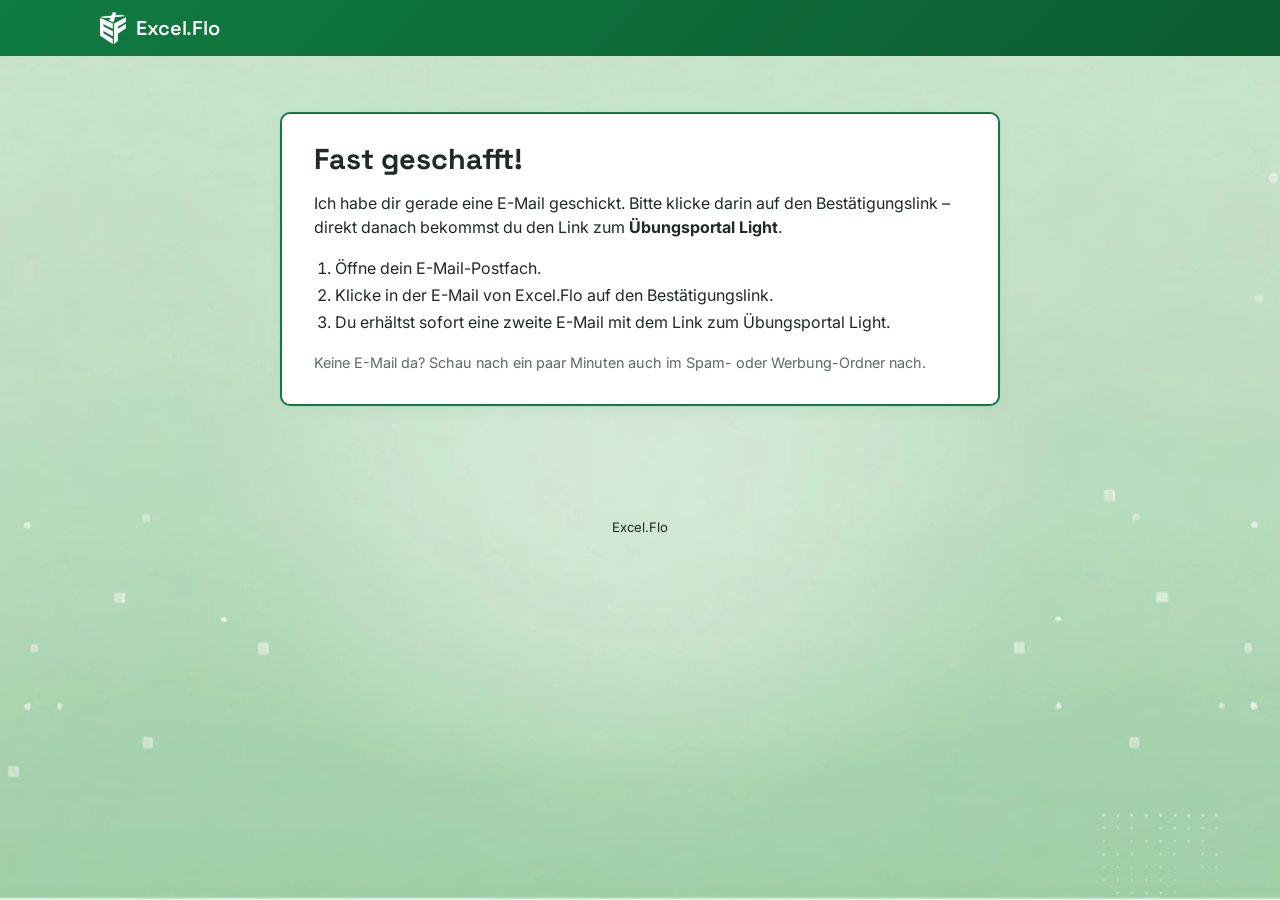
==== danke.html @ 7246da4c "Nur noch Übungsportal Light bewerben: Klick-Tipp-Formular statt Webinar/Kurs, Bestätigungsseite, Aus" ====
<!DOCTYPE html>
<html lang="de">
<head>
<meta charset="UTF-8">
<meta name="viewport" content="width=device-width, initial-scale=1.0">
<title>Fast geschafft – bitte bestätige deine E-Mail-Adresse | Excel.Flo</title>
<!-- Ziel der Weiterleitung nach dem Klick-Tipp-Formular (in Klick-Tipp als Bestätigungs-/Danke-Seite eintragen) -->
<meta name="robots" content="noindex">
<link rel="icon" type="image/svg+xml" href="assets/geteilt/img/logo.svg">
<link rel="preconnect" href="https://fonts.googleapis.com">
<link rel="preconnect" href="https://fonts.gstatic.com" crossorigin>
<link href="https://fonts.googleapis.com/css2?family=Space+Grotesk:wght@500;600;700&family=Inter:wght@400;500;600&display=swap" rel="stylesheet">
<link rel="stylesheet" href="assets/geteilt/engine.css?v=2">
<link rel="stylesheet" href="assets/seite/seite.css?v=4">
</head>
<body class="frei-seite">

<header class="site-header">
  <div class="site-header__inner">
    <a class="brand" href="./">
      <span class="brand__icon"><img src="assets/geteilt/img/logo-white.webp" alt="" width="36" height="36"></span>
      <span class="brand__wordmark">Excel<span class="dot">.</span>Flo</span>
    </a>
  </div>
</header>

<main>
  <section class="frei-abschluss frei-danke" aria-labelledby="danke-titel">
    <h1 id="danke-titel">Fast geschafft!</h1>
    <p>Ich habe dir gerade eine E-Mail geschickt. Bitte klicke darin auf den Bestätigungslink – direkt danach bekommst du den Link zum <strong>Übungsportal Light</strong>.</p>
    <ol class="frei-danke__schritte">
      <li>Öffne dein E-Mail-Postfach.</li>
      <li>Klicke in der E-Mail von Excel.Flo auf den Bestätigungslink.</li>
      <li>Du erhältst sofort eine zweite E-Mail mit dem Link zum Übungsportal Light.</li>
    </ol>
    <p class="frei-danke__tipp">Keine E-Mail da? Schau nach ein paar Minuten auch im Spam- oder Werbung-Ordner nach.</p>
  </section>
</main>

<footer class="site-footer frei-footer">
  <span>Excel.Flo</span>
</footer>

<script src="assets/geteilt/tracking.js?v=1" defer></script>
<script>
  // Zählt, wie viele Anmeldungen wirklich bei Klick-Tipp angekommen sind (Weiterleitung hierher)
  window.addEventListener("DOMContentLoaded", function () {
    if (window.ExcelFloTracking) window.ExcelFloTracking.track("kostenlos", null, "form_thankyou_view", {});
  });
</script>
</body>
</html>
---- assets/geteilt/engine.css ----
/* Excel.Flo – gemeinsames Design-System für Übersicht & Übungen */

:root {
  --excel-green: #107C41;
  --excel-green-dark: #0B5C30;
  --excel-green-tint: #E9F6EE;
  --grid-gray: #D7DCE1;
  --header-gray: #F2F4F6;
  --error-red: #D92D20;
  --success-green: #15803D;

  --text-primary: #1F2A24;
  --text-muted: #5B6B63;
  --border-color: #E1E5E2;
  --surface: #FFFFFF;
  --page-bg: #F7F9F8;

  --font-heading: "Space Grotesk", sans-serif;
  --font-body: "Inter", sans-serif;
  --font-mono: "JetBrains Mono", monospace;
  --font-excel: "Aptos Narrow", Aptos, Calibri, "Segoe UI", Arial, sans-serif;
  --font-excel-ui: "Segoe UI", "Segoe UI Variable", system-ui, -apple-system, Arial, sans-serif;

  --radius: 10px;
  --shadow-card: 0 1px 2px rgba(16, 124, 65, 0.06), 0 4px 14px rgba(16, 124, 65, 0.06);
}

* {
  box-sizing: border-box;
}

html, body {
  margin: 0;
  padding: 0;
}

body {
  font-family: var(--font-body);
  background-color: var(--page-bg);
  background-image: url("img/bg-green.webp");
  background-size: cover;
  background-position: center top;
  background-repeat: no-repeat;
  background-attachment: fixed;
  color: var(--text-primary);
  line-height: 1.5;
  -webkit-font-smoothing: antialiased;
}

a {
  color: inherit;
}

h1, h2, h3, h4 {
  font-family: var(--font-heading);
  margin: 0;
  color: var(--text-primary);
}

/* ---------- Kopfbereich ---------- */

.site-header {
  background: linear-gradient(135deg, var(--excel-green) 0%, var(--excel-green-dark) 100%);
  color: #fff;
  padding: 1.1rem 1.5rem;
}

.site-header__inner {
  max-width: 1080px;
  margin: 0 auto;
  display: flex;
  align-items: center;
  justify-content: space-between;
  gap: 1rem;
}

.brand {
  display: flex;
  align-items: center;
  gap: 0.65rem;
  text-decoration: none;
  color: #fff;
}

.brand__icon {
  width: 26px;
  height: 32px;
  display: block;
  flex-shrink: 0;
}

.brand__icon img,
.brand__icon svg {
  width: 100%;
  height: 100%;
  display: block;
  object-fit: contain;
}

.brand__wordmark {
  font-family: var(--font-heading);
  font-weight: 600;
  font-size: 1.25rem;
  letter-spacing: -0.01em;
}

.brand__wordmark .dot {
  opacity: 0.75;
}

.site-header__back {
  font-family: var(--font-body);
  font-size: 0.9rem;
  text-decoration: none;
  color: #fff;
  opacity: 0.9;
  display: inline-flex;
  align-items: center;
  gap: 0.35rem;
  padding: 0.4rem 0.75rem;
  border-radius: 999px;
  background: rgba(255, 255, 255, 0.14);
  transition: background 0.15s ease;
}

.site-header__back:hover {
  background: rgba(255, 255, 255, 0.24);
}

/* ---------- Layout ---------- */

main {
  max-width: 1080px;
  margin: 0 auto;
  padding: 2.25rem 1.5rem 4rem;
}

.page-intro {
  margin-bottom: 2rem;
}

.page-intro h1 {
  font-size: 1.75rem;
  margin-bottom: 0.5rem;
}

.page-intro p {
  color: var(--text-muted);
  max-width: 620px;
}

/* ---------- Übersichts-Karten ---------- */

.exercise-grid {
  display: grid;
  grid-template-columns: repeat(auto-fill, minmax(260px, 1fr));
  gap: 1.1rem;
}

.exercise-card {
  background: var(--surface);
  border: 1px solid var(--border-color);
  border-radius: var(--radius);
  padding: 1.25rem;
  display: flex;
  flex-direction: column;
  gap: 0.75rem;
  text-decoration: none;
  color: inherit;
  box-shadow: var(--shadow-card);
  transition: transform 0.12s ease, box-shadow 0.12s ease, border-color 0.12s ease;
}

.exercise-card:hover {
  transform: translateY(-2px);
  border-color: var(--excel-green);
  box-shadow: 0 6px 20px rgba(16, 124, 65, 0.14);
}

.exercise-card__badges {
  display: flex;
  gap: 0.4rem;
  flex-wrap: wrap;
}

.badge {
  display: inline-flex;
  align-items: center;
  font-family: var(--font-mono);
  font-size: 0.72rem;
  font-weight: 600;
  letter-spacing: 0.03em;
  padding: 0.22rem 0.55rem;
  border-radius: 999px;
  text-transform: uppercase;
}

.badge--category {
  background: var(--excel-green-tint);
  color: var(--excel-green-dark);
}

.exercise-card h3 {
  font-size: 1.05rem;
}

.exercise-card p {
  margin: 0;
  color: var(--text-muted);
  font-size: 0.9rem;
  flex-grow: 1;
}

.exercise-card__cta {
  font-family: var(--font-body);
  font-weight: 600;
  font-size: 0.88rem;
  color: var(--excel-green);
}

.exercise-grid__empty {
  color: var(--text-muted);
  font-style: italic;
}

.badge--done {
  background: #E9F6EE;
  color: var(--success-green);
}

.badge--level {
  background: var(--header-gray);
  color: var(--text-muted);
}

.exercise-card.is-done {
  border-color: #BFE8CE;
}

/* ---------- Level-Tabs & Stufen-Banner ---------- */

.level-bar {
  display: flex;
  align-items: center;
  justify-content: space-between;
  flex-wrap: wrap;
  gap: 0.6rem;
  margin-bottom: 1.25rem;
}

.level-tabs {
  display: flex;
  gap: 0.5rem;
  flex-wrap: wrap;
}

.level-tab {
  font-family: var(--font-body);
  font-weight: 600;
  font-size: 0.9rem;
  display: inline-flex;
  align-items: center;
  gap: 0.4rem;
  padding: 0.55rem 1rem;
  border-radius: 999px;
  border: 1.5px solid var(--border-color);
  background: var(--surface);
  color: var(--text-muted);
  cursor: pointer;
  transition: border-color 0.12s ease, color 0.12s ease, background 0.12s ease;
}

.level-tab:hover {
  border-color: var(--excel-green);
  color: var(--excel-green-dark);
}

.level-tab.is-active {
  background: var(--excel-green);
  border-color: var(--excel-green);
  color: #fff;
}

.level-tab__count {
  font-family: var(--font-mono);
  font-size: 0.75rem;
  opacity: 0.85;
}

.level-reset__btn {
  font-family: var(--font-body);
  font-weight: 600;
  font-size: 0.8rem;
  display: inline-flex;
  align-items: center;
  gap: 0.35rem;
  padding: 0.5rem 0.9rem;
  border-radius: 999px;
  border: 1.5px solid var(--border-color);
  background: var(--surface);
  color: var(--text-muted);
  cursor: pointer;
  transition: border-color 0.12s ease, color 0.12s ease, background 0.12s ease;
}

.level-reset__btn:hover {
  border-color: var(--error-red);
  color: var(--error-red);
  background: #FDF2F1;
}

.stage-banner {
  display: none;
  margin-bottom: 1.25rem;
}

.stage-banner.is-visible {
  display: block;
}

.stage-banner p {
  margin: 0;
  background: var(--excel-green-tint);
  border: 1px solid #CFEBDB;
  border-radius: var(--radius);
  padding: 0.85rem 1.1rem;
  color: var(--excel-green-dark);
  font-weight: 600;
}

/* ---------- Übungs-Seite ---------- */

.exercise-header {
  margin-bottom: 1.75rem;
}

.exercise-header__badges {
  display: flex;
  gap: 0.4rem;
  margin-bottom: 0.75rem;
}

.exercise-header h1 {
  font-size: 1.6rem;
  margin-bottom: 0.6rem;
}

.exercise-task {
  background: var(--excel-green-tint);
  border: 1px solid #CFEBDB;
  border-radius: var(--radius);
  padding: 1rem 1.25rem;
  margin-bottom: 1.75rem;
}

.exercise-task__intro {
  margin: 0 0 0.5rem;
  color: var(--text-primary);
}

.exercise-task__steps {
  margin: 0;
  padding-left: 1.2rem;
  color: var(--text-primary);
}

.exercise-task__steps li {
  margin-bottom: 0.3rem;
}

.exercise-task__steps li:last-child {
  margin-bottom: 0;
}

/* ---------- Tabellen-Grid ---------- */

.sheet-wrap {
  position: relative;
  border: 1px solid #D4D4D4;
  border-radius: 10px;
  background: var(--surface);
  margin-bottom: 1.5rem;
}

/* overflow clippt die Tabelle an den abgerundeten unteren Ecken */
.sheet-scroll {
  overflow-x: auto;
  border-radius: 0 0 9px 9px;
}

/* Funktions-QuickInfo wie in Excel: weiß, feiner grauer Rahmen, aktuelles Argument fett */
.formula-hint {
  display: none;
  position: absolute;
  z-index: 10;
  background: #FFFFFF;
  color: #262626;
  border: 1px solid #C8C8C8;
  font-family: var(--font-excel-ui);
  font-size: 12px;
  padding: 3px 7px;
  border-radius: 2px;
  white-space: nowrap;
  box-shadow: 0 2px 6px rgba(0, 0, 0, 0.14);
}

.formula-hint.is-visible {
  display: block;
}

.formula-hint .tok-func {
  color: #0F6CBD;
  font-weight: 400;
  text-decoration: underline;
}

.formula-hint .is-active {
  color: inherit;
  font-weight: 700;
  text-decoration: none;
}

/* Spaltenbreiten setzt engine.js: Datenspalten nach Inhalt, leere Spalten füllen die volle Breite */
table.sheet {
  border-collapse: collapse;
  table-layout: fixed;
  width: 100%;
  font-family: var(--font-excel);
  font-size: 15px; /* = CELL_FONT_SIZE in engine.js */
  color: #1F1F1F;
}

table.sheet th,
table.sheet td {
  border: 1px solid #E1E1E1;
  padding: 4px 8px;
  height: 28px;
  text-align: left;
  white-space: nowrap;
}

/* Spalten- und Zeilenköpfe wie in Excel 365: hellgrau, Segoe UI, aktive Kopfzelle mit grüner Kante */
table.sheet thead th,
table.sheet .row-head {
  background: #F5F5F5;
  border-color: #D4D4D4;
  color: #444;
  font-family: var(--font-excel-ui);
  font-size: 13px;
  font-weight: 400;
  text-align: center;
  transition: background 0.1s ease, color 0.1s ease;
}

table.sheet thead th {
  position: sticky;
  top: 0;
}

table.sheet .row-head {
  width: 34px;
  min-width: 34px;
  padding: 3px 4px;
}

table.sheet thead th.is-active {
  background: #E1E1E1;
  color: #0E6B37;
  box-shadow: inset 0 -2px 0 var(--excel-green);
}

table.sheet .row-head.is-active {
  background: #E1E1E1;
  color: #0E6B37;
  box-shadow: inset -2px 0 0 var(--excel-green);
}

/* Das kleine graue Dreieck in der linken oberen Ecke ("Alles auswählen") */
table.sheet thead th.row-head::after {
  content: "";
  position: absolute;
  right: 3px;
  bottom: 3px;
  border-style: solid;
  border-width: 0 0 8px 8px;
  border-color: transparent transparent #BDBDBD transparent;
}

td.cell--header {
  font-weight: 700;
}

table.sheet td.cell--num {
  text-align: right;
}

td.cell--empty {
  background: var(--surface);
}

td[data-ref] {
  cursor: cell;
  position: relative;
}

td.is-selected {
  outline: 2px solid var(--excel-green);
  outline-offset: -2px;
  z-index: 2;
}

td.is-range-selected {
  background: rgba(16, 124, 65, 0.12);
  outline: 1px solid rgba(16, 124, 65, 0.35);
  outline-offset: -1px;
  z-index: 1;
}

td.is-fill-preview {
  outline: 2px dashed var(--excel-green);
  outline-offset: -2px;
  z-index: 1;
}

td.cell--input {
  background: #FFFBEA;
}

.cell-editable {
  min-height: 1.2em;
  white-space: pre;
  outline: none;
  font-family: inherit;
  font-size: inherit;
  color: #1F1F1F;
}

/* Beim Tippen läuft eine lange Formel wie in Excel über die Nachbarzellen hinaus, statt die Spalte zu verbreitern */
.cell-editable[contenteditable="true"] {
  caret-color: var(--excel-green-dark);
  cursor: text;
  position: relative;
  z-index: 3;
  width: max-content;
  min-width: 100%;
  padding-right: 4px;
  background: #FFFBEA;
}

/* iOS zoomt beim Fokussieren in Eingaben unter 16px – beim Tippen per Touch daher 16px */
@media (pointer: coarse) {
  .cell-editable[contenteditable="true"] {
    font-size: 16px;
  }
}

.is-copied {
  position: relative;
}

.is-copied::after {
  content: "";
  position: absolute;
  inset: 1px;
  border: 2px dashed var(--excel-green-dark);
  pointer-events: none;
  z-index: 4;
}

.tok-func {
  color: var(--excel-green-dark);
  font-weight: 700;
}

.tok-number {
  color: #b06000;
}

.fill-handle {
  display: none;
  position: absolute;
  right: -4px;
  bottom: -4px;
  width: 7px;
  height: 7px;
  background: var(--excel-green);
  border: 1px solid #fff;
  cursor: crosshair;
  z-index: 3;
}

td.cell--input.is-selected .fill-handle {
  display: block;
}

td.cell--input.is-correct {
  background: #F1FBF5;
}

td.cell--input.is-correct .cell-editable {
  color: var(--success-green);
}

td.cell--input.is-wrong {
  background: #FEF2F2;
}

td.cell--input.is-wrong .cell-editable {
  color: var(--error-red);
}

/* ---------- Namenfeld & Bearbeitungsleiste (Excel 365) ---------- */

.sheet-toolbar {
  display: flex;
  align-items: center;
  gap: 6px;
  padding: 6px 8px;
  background: #FFFFFF;
  border-bottom: 1px solid #E1E1E1;
  border-radius: 9px 9px 0 0;
  font-family: var(--font-excel-ui);
  font-size: 13px;
  color: #262626;
}

.sheet-toolbar__namebox,
.sheet-toolbar__functions,
.sheet-toolbar__formula {
  display: flex;
  align-items: center;
  height: 26px;
  border: 1px solid #D1D1D1;
  border-radius: 4px;
  background: #FFFFFF;
}

.sheet-toolbar__namebox {
  flex: 0 0 auto;
  justify-content: space-between;
  gap: 6px;
  width: 104px;
  padding: 0 6px 0 8px;
}

.sheet-toolbar__nameref {
  overflow: hidden;
  text-overflow: ellipsis;
  white-space: nowrap;
}

.sheet-toolbar__namebox svg,
.sheet-toolbar__fx svg {
  flex: 0 0 auto;
  color: #616161;
}

.sheet-toolbar__grip {
  display: flex;
  align-items: center;
  color: #8A8A8A;
}

.sheet-toolbar__functions {
  flex: 0 0 auto;
  gap: 2px;
  padding: 0 3px;
}

/* ✕ und ✓ sind wie in Excel ausgegraut, solange keine Eingabe läuft */
.sheet-toolbar__icon {
  display: inline-flex;
  align-items: center;
  justify-content: center;
  width: 22px;
  height: 20px;
  padding: 0;
  border: none;
  border-radius: 3px;
  background: transparent;
  color: #B8B8B8;
  cursor: default;
}

.sheet-toolbar.is-editing .sheet-toolbar__icon {
  color: #424242;
  cursor: pointer;
}

.sheet-toolbar.is-editing .sheet-toolbar__icon:hover {
  background: #EBEBEB;
}

.sheet-toolbar__fx {
  display: inline-flex;
  align-items: center;
  gap: 3px;
  height: 20px;
  padding: 0 4px 0 5px;
  color: #424242;
}

.sheet-toolbar__fx i {
  font-family: "Cambria Math", Cambria, "Times New Roman", serif;
  font-size: 15px;
  letter-spacing: -0.5px;
}

.sheet-toolbar__formula {
  flex: 1 1 auto;
  min-width: 0;
  padding: 0 8px;
  overflow: hidden;
}

.sheet-toolbar__content {
  width: 100%;
  font-family: var(--font-excel);
  font-size: 14px;
  color: #1F1F1F;
  white-space: nowrap;
  overflow-x: auto;
  scrollbar-width: none;
}

.sheet-toolbar__content::-webkit-scrollbar {
  display: none;
}

@media (max-width: 520px) {
  .sheet-toolbar__namebox {
    width: 70px;
  }

  .sheet-toolbar__grip {
    display: none;
  }
}

/* ---------- Aktionsleiste & Feedback ---------- */

.exercise-actions {
  display: flex;
  align-items: center;
  gap: 0.75rem;
  flex-wrap: wrap;
  margin-bottom: 1rem;
}

.btn {
  font-family: var(--font-body);
  font-weight: 600;
  font-size: 0.9rem;
  border-radius: 8px;
  border: 1.5px solid transparent;
  padding: 0.6rem 1.1rem;
  cursor: pointer;
  transition: background 0.15s ease, border-color 0.15s ease, color 0.15s ease;
}

.btn--primary {
  background: var(--excel-green);
  color: #fff;
}

.btn--primary:hover {
  background: var(--excel-green-dark);
}

.btn--secondary {
  background: #fff;
  border-color: var(--grid-gray);
  color: var(--text-primary);
}

.btn--secondary:hover {
  border-color: var(--excel-green);
  color: var(--excel-green-dark);
}

.exercise-feedback {
  border-radius: var(--radius);
  padding: 0.8rem 1.1rem;
  font-size: 0.92rem;
  margin-bottom: 1.5rem;
  display: none;
}

.exercise-feedback.is-success {
  display: block;
  background: #F1FBF5;
  border: 1px solid #BFE8CE;
  color: var(--success-green);
}

.exercise-feedback.is-error {
  display: block;
  background: #FEF2F2;
  border: 1px solid #F6C6C6;
  color: var(--error-red);
}

.exercise-feedback p {
  margin: 0;
}

.exercise-feedback p + p {
  margin-top: 0.6rem;
}

.exercise-feedback.is-success .exercise-feedback__explanation {
  color: var(--text-primary);
}

.exercise-feedback__next a {
  margin-top: 0.2rem;
}

.exercise-hints {
  border: 1px solid var(--border-color);
  border-radius: var(--radius);
  background: var(--surface);
}

.exercise-hints summary {
  cursor: pointer;
  padding: 0.85rem 1.1rem;
  font-weight: 600;
  font-family: var(--font-heading);
  font-size: 0.95rem;
  color: var(--excel-green-dark);
}

.exercise-hints ol {
  margin: 0;
  padding: 0 1.1rem 1rem 2rem;
  color: var(--text-primary);
}

.exercise-hints li {
  margin-bottom: 0.4rem;
}

.exercise-solution {
  margin-top: 0.75rem;
  font-family: var(--font-mono);
  background: var(--header-gray);
  padding: 0.6rem 0.8rem;
  border-radius: 6px;
  display: none;
}

.exercise-solution.is-visible {
  display: block;
}

.exercise-hints__explanation {
  margin: 0.85rem 1.1rem 1rem;
  padding-top: 0.75rem;
  border-top: 1px solid var(--border-color);
  color: var(--text-muted);
  font-size: 0.88rem;
}

.site-footer {
  text-align: center;
  color: var(--text-muted);
  font-size: 0.82rem;
  padding: 2rem 1.5rem;
}

/* ---------- Erfolgs-Popup (beim richtigen Lösen einer Übung) ---------- */

.success-popup-overlay {
  position: absolute;
  display: flex;
  align-items: center;
  justify-content: center;
  background: rgba(15, 30, 22, 0.4);
  border-radius: var(--radius);
  z-index: 9999;
  cursor: pointer;
  animation: success-fade-in 0.2s ease-out;
}

.success-popup {
  position: relative;
  background: var(--surface);
  border-radius: 18px;
  padding: 2.1rem 2.5rem 2rem;
  text-align: center;
  max-width: 320px;
  box-shadow: 0 24px 60px rgba(11, 92, 48, 0.28);
  cursor: default;
  animation: success-pop-in 0.45s cubic-bezier(0.34, 1.56, 0.64, 1);
}

.success-popup__check-circle {
  stroke: var(--excel-green);
  stroke-width: 3;
  stroke-dasharray: 152;
  stroke-dashoffset: 152;
  animation: success-draw-circle 0.5s ease-out forwards;
}

.success-popup__check-mark {
  stroke: var(--excel-green);
  stroke-width: 4;
  stroke-linecap: round;
  stroke-linejoin: round;
  stroke-dasharray: 40;
  stroke-dashoffset: 40;
  animation: success-draw-check 0.35s 0.45s ease-out forwards;
}

.success-popup__title {
  font-family: var(--font-heading);
  font-size: 1.3rem;
  font-weight: 600;
  margin: 0.9rem 0 0.3rem;
  color: var(--text-primary);
}

.success-popup__subtitle {
  margin: 0;
  color: var(--text-muted);
  font-size: 0.9rem;
}

.success-popup__confetti {
  position: absolute;
  left: 50%;
  top: 38%;
  width: 8px;
  height: 8px;
  border-radius: 2px;
  opacity: 0;
  animation: success-confetti 0.9s ease-out forwards;
}

@keyframes success-fade-in {
  from { opacity: 0; }
  to { opacity: 1; }
}

@keyframes success-pop-in {
  0% { transform: scale(0.6); opacity: 0; }
  100% { transform: scale(1); opacity: 1; }
}

@keyframes success-draw-circle {
  to { stroke-dashoffset: 0; }
}

@keyframes success-draw-check {
  to { stroke-dashoffset: 0; }
}

@keyframes success-confetti {
  0% { transform: translate(0, 0) rotate(0deg); opacity: 1; }
  100% { transform: translate(var(--dx), var(--dy)) rotate(var(--rot)); opacity: 0; }
}

@media (prefers-reduced-motion: reduce) {
  .success-popup-overlay,
  .success-popup,
  .success-popup__check-circle,
  .success-popup__check-mark,
  .success-popup__confetti,
  .error-popup-overlay,
  .error-popup,
  .error-popup__icon-circle,
  .error-popup__icon-cross {
    animation-duration: 0.01ms !important;
    animation-iteration-count: 1 !important;
  }
}

/* ---------- Fehler-Popup (beim falschen Lösen einer Übung) — gleiche
   Mechanik/Animation wie das Erfolgs-Popup oben (dieselben Keyframes
   wiederverwendet), nur in Rot mit einem Kreuz statt Häkchen und ohne
   Konfetti; schließt sich per Klick statt automatisch, da der Text hier
   tatsächlich gelesen werden soll. ---------- */

.error-popup-overlay {
  position: absolute;
  display: flex;
  align-items: center;
  justify-content: center;
  background: rgba(40, 15, 15, 0.4);
  border-radius: var(--radius);
  z-index: 9999;
  cursor: pointer;
  animation: success-fade-in 0.2s ease-out;
}

.error-popup {
  position: relative;
  background: var(--surface);
  border-radius: 18px;
  padding: 2.1rem 2.5rem 2rem;
  text-align: center;
  max-width: 360px;
  box-shadow: 0 24px 60px rgba(146, 32, 32, 0.24);
  cursor: default;
  animation: success-pop-in 0.45s cubic-bezier(0.34, 1.56, 0.64, 1);
}

.error-popup__icon-circle {
  stroke: var(--error-red);
  stroke-width: 3;
  stroke-dasharray: 152;
  stroke-dashoffset: 152;
  animation: success-draw-circle 0.5s ease-out forwards;
}

.error-popup__icon-cross {
  stroke: var(--error-red);
  stroke-width: 4;
  stroke-linecap: round;
  stroke-linejoin: round;
  stroke-dasharray: 52;
  stroke-dashoffset: 52;
  animation: success-draw-check 0.35s 0.45s ease-out forwards;
}

.error-popup__title {
  font-family: var(--font-heading);
  font-size: 1.3rem;
  font-weight: 600;
  margin: 0.9rem 0 0.3rem;
  color: var(--text-primary);
}

.error-popup__subtitle {
  margin: 0;
  color: var(--text-muted);
  font-size: 0.9rem;
}
---- assets/seite/seite.css ----
/* Excel.Flo – kostenlose Übungen
 * Baut auf assets/geteilt/engine.css auf (Farben, Schriften, Tabellenblatt, Buttons).
 * Desktop zuerst; unter 640px schlankere Abstände.
 * Texte direkt auf dem grünen Hintergrundbild immer in --text-primary
 * (--text-muted erreicht dort nur ~3,1:1). */

.frei-seite main {
  max-width: 1080px;
  padding: 1.5rem 1.5rem 3rem;
}

.frei-seite .site-header {
  padding: 0.75rem 1.5rem;
}

/* ---------- Tastatur ---------- */

.frei-skiplink {
  position: absolute;
  left: -9999px;
  top: 0.75rem;
  z-index: 10000;
  background: var(--surface);
  color: var(--text-primary);
  padding: 0.5rem 0.9rem;
  border-radius: 8px;
  font-weight: 600;
}

.frei-skiplink:focus {
  left: 1rem;
}

.frei-seite a:focus-visible,
.frei-seite button:focus-visible,
.frei-seite summary:focus-visible,
.frei-seite iframe:focus-visible,
.frei-aufgabe:focus-visible,
.frei-loesung:focus-visible,
.frei-abschluss:focus-visible {
  outline: 3px solid var(--excel-green);
  outline-offset: 2px;
}

.frei-aufgabe:focus,
.frei-loesung:focus,
.frei-abschluss:focus {
  outline: none;
}

.frei-formular input:focus-visible {
  outline: 3px solid var(--excel-green);
  outline-offset: 1px;
}

/* Tabellenblatt: sichtbarer Fokus, wenn es per Tab erreicht wird */
.frei-seite .sheet-wrap:focus-visible {
  outline: 3px solid var(--excel-green);
  outline-offset: 2px;
}

/* --error-red (#D92D20) erreicht auf dem hellroten Feedback nur 4,42:1 – dunkleres Rot: 6,4:1 */
.frei-seite .exercise-feedback.is-error {
  color: #B42318;
}

/* Nur für Screenreader */
.frei-sr-only {
  position: absolute;
  width: 1px;
  height: 1px;
  overflow: hidden;
  clip: rect(0 0 0 0);
  white-space: nowrap;
}

/* ---------- Start ---------- */

.frei-start {
  margin-bottom: 1.25rem;
}

.frei-start h1 {
  font-size: 2rem;
  line-height: 1.15;
  margin-bottom: 0.35rem;
}

.frei-start__text {
  margin: 0;
  font-size: 1.05rem;
  color: var(--text-primary);
}

.frei-start__fortschritt {
  margin: 0.5rem 0 0;
  font-size: 0.88rem;
  font-weight: 600;
  color: var(--text-primary);
}

.frei-start__fortschritt:empty {
  display: none;
}

.frei-laden {
  color: var(--text-primary);
}

/* ---------- Hinweis für Smartphones ---------- */

.frei-mobil {
  display: none;
  background: var(--surface);
  border: 1px solid var(--border-color);
  border-radius: var(--radius);
  padding: 0.8rem 1rem;
  margin-bottom: 1.25rem;
  font-size: 0.95rem;
}

@media (max-width: 760px), (hover: none) and (pointer: coarse) {
  .frei-mobil {
    display: block;
  }
}

.frei-mobil p {
  margin: 0;
}

.frei-mobil__formular summary {
  list-style: none;
  display: flex;
  align-items: center;
  min-height: 44px;
  font-weight: 600;
  color: var(--excel-green-dark);
  cursor: pointer;
}

.frei-mobil__formular summary::-webkit-details-marker {
  display: none;
}

.frei-mobil__formular summary::before {
  content: "▸";
  margin-right: 0.45rem;
}

.frei-mobil__formular[open] summary::before {
  content: "▾";
}

.frei-mobil__formular[open] summary {
  margin-bottom: 0.4rem;
}

.frei-mobil__formular > p {
  margin-bottom: 0.8rem;
}

/* ---------- Aufgaben ---------- */

.frei-aufgaben {
  display: flex;
  flex-direction: column;
  gap: 1.5rem;
}

.frei-aufgabe {
  background: var(--surface);
  border: 1px solid var(--border-color);
  border-radius: var(--radius);
  box-shadow: var(--shadow-card);
  padding: 1.25rem 1.5rem 1.5rem;
  scroll-margin-top: 1rem;
}

.frei-aufgabe__kopf {
  display: flex;
  flex-wrap: wrap;
  align-items: center;
  gap: 0.3rem 0.75rem;
  margin-bottom: 0.75rem;
}

.frei-aufgabe__nr {
  margin: 0;
  font-size: 0.8rem;
  font-weight: 600;
  letter-spacing: 0.03em;
  text-transform: uppercase;
  color: var(--text-muted);
}

.frei-aufgabe__kopf h2 {
  flex-basis: 100%;
  font-size: 1.3rem;
  line-height: 1.25;
}

.frei-status {
  font-size: 0.78rem;
  font-weight: 600;
  padding: 0.1rem 0.6rem;
  border-radius: 999px;
  background: var(--excel-green-tint);
  color: var(--excel-green-dark);
}

.frei-status.is-loesung {
  background: var(--header-gray);
  color: var(--text-muted);
}

.frei-aufgabe .exercise-task {
  margin-bottom: 1rem;
}

.frei-aufgabe .exercise-actions {
  margin: 1rem 0 0;
}

.frei-aufgabe .exercise-feedback {
  margin: 1rem 0 0;
}

.frei-weiter {
  font-weight: 600;
  color: var(--excel-green-dark);
}

.frei-loesung {
  margin-top: 1rem;
  border: 1px solid var(--border-color);
  border-radius: var(--radius);
  background: #FAFBFA;
  padding: 0.85rem 1.1rem;
}

.frei-loesung__titel {
  margin: 0 0 0.35rem;
  font-family: var(--font-heading);
  font-weight: 600;
}

.frei-loesung__formel {
  margin: 0;
  font-family: var(--font-mono);
  font-variant-ligatures: none;
  background: var(--header-gray);
  padding: 0.5rem 0.7rem;
  border-radius: 6px;
  overflow-wrap: anywhere;
}

.frei-loesung__text {
  margin: 0;
  font-weight: 500;
}

.frei-loesung__erklaerung {
  margin: 0.6rem 0 0;
  color: var(--text-muted);
  font-size: 0.9rem;
}

.frei-tipps {
  margin-top: 1rem;
}

/* Pivot-Nachbau: Höhe setzt seite.js passend zum Inhalt, das hier ist nur der Startwert */
.frei-pivot {
  display: block;
  width: 100%;
  height: 820px;
  border: 0;
}

.frei-pivot__aktionen:has(button[hidden]) {
  display: none;
}

/* ---------- Hinweis auf das Übungsportal Light (nach Aufgabe 4) ---------- */

.frei-hinweis {
  background: linear-gradient(135deg, var(--excel-green) 0%, var(--excel-green-dark) 100%);
  color: #fff;
  border-radius: var(--radius);
  padding: 1.5rem 2rem;
  box-shadow: var(--shadow-card);
}

.frei-hinweis h2 {
  color: #fff;
  font-size: 1.4rem;
  margin-bottom: 0.5rem;
}

.frei-hinweis p {
  margin: 0;
  max-width: 680px;
}

.frei-cta {
  display: inline-block;
  text-decoration: none;
  font-size: 1rem;
  padding: 0.8rem 1.5rem;
  background: var(--excel-green);
  color: #fff;
}

.frei-cta:hover {
  background: var(--excel-green-dark);
}

/* ---------- Anmeldeformular (Klick-Tipp) ---------- */

.frei-formular__felder {
  display: flex;
  flex-wrap: wrap;
  align-items: flex-end;
  gap: 0.75rem;
}

.frei-formular__feld {
  display: flex;
  flex-direction: column;
  gap: 0.3rem;
  flex: 1 1 200px;
}

.frei-formular label {
  font-size: 0.88rem;
  font-weight: 600;
  color: var(--text-primary);
}

.frei-formular input {
  font: inherit;
  font-size: 1rem;
  padding: 0.7rem 0.8rem;
  min-height: 46px;
  border: 1.5px solid var(--grid-gray);
  border-radius: 8px;
  background: #fff;
  color: var(--text-primary);
}

.frei-formular input:focus {
  border-color: var(--excel-green);
}

.frei-formular__button {
  flex: 0 0 auto;
  min-height: 46px;
}

.frei-formular__rechtstext {
  margin: 0.8rem 0 0 !important;
  font-size: 0.82rem;
  color: var(--text-muted);
  max-width: 720px;
}

.frei-formular__rechtstext a {
  color: var(--excel-green-dark);
}

.frei-formular__meldung {
  margin: 0.6rem 0 0 !important;
  font-size: 0.9rem;
  font-weight: 600;
  color: #B42318;
}

/* ---------- Abschluss ---------- */

.frei-abschluss {
  background: var(--surface);
  border: 2px solid var(--excel-green);
  border-radius: var(--radius);
  box-shadow: var(--shadow-card);
  padding: 1.5rem 2rem;
  scroll-margin-top: 1rem;
}

.frei-abschluss h2 {
  font-size: 1.4rem;
  margin-bottom: 0.5rem;
}

.frei-abschluss p {
  margin: 0 0 0.4rem;
}

.frei-abschluss__freischalten {
  margin-top: 1.25rem;
  padding-top: 1.25rem;
  border-top: 1px solid var(--border-color);
}

.frei-abschluss__freischalten h3 {
  font-size: 1.25rem;
  margin: 0 0 0.35rem;
  color: var(--excel-green-dark);
}

.frei-abschluss__formulartext {
  margin-bottom: 1rem !important;
}

/* ---------- Fußzeile ---------- */

.frei-footer {
  color: var(--text-primary);
  display: flex;
  justify-content: center;
  flex-wrap: wrap;
  gap: 0.25rem 1.25rem;
}

.frei-footer a {
  color: var(--text-primary);
}

/* ---------- Touch: ausreichend große Tippflächen (mind. 44px) ---------- */

@media (pointer: coarse) {
  .frei-seite .btn {
    min-height: 44px;
  }

  .frei-tipps summary {
    padding-block: 0.8rem;
  }

  .frei-weiter,
  .frei-footer a {
    display: inline-block;
    padding-block: 0.6rem;
  }
}

/* ---------- Schmale Bildschirme ---------- */

@media (max-width: 640px) {
  .frei-seite main {
    padding: 1rem 1rem 2.5rem;
  }

  .frei-start h1 {
    font-size: 1.6rem;
  }

  .frei-aufgabe {
    padding: 1rem;
  }

  .frei-hinweis,
  .frei-abschluss {
    padding: 1.25rem;
  }

  .frei-cta {
    display: block;
    text-align: center;
  }

  .frei-formular__button {
    flex-basis: 100%;
  }
}

/* ---------- Bestätigungsseite nach dem Formular (danke.html) ---------- */

.frei-danke {
  max-width: 720px;
  margin: 2rem auto;
}

.frei-danke h1 {
  font-size: 1.8rem;
  margin: 0 0 0.6rem;
}

.frei-danke__schritte {
  margin: 1rem 0;
  padding-left: 1.3rem;
  line-height: 1.7;
}

.frei-danke__tipp {
  font-size: 0.9rem;
  color: var(--text-muted);
}
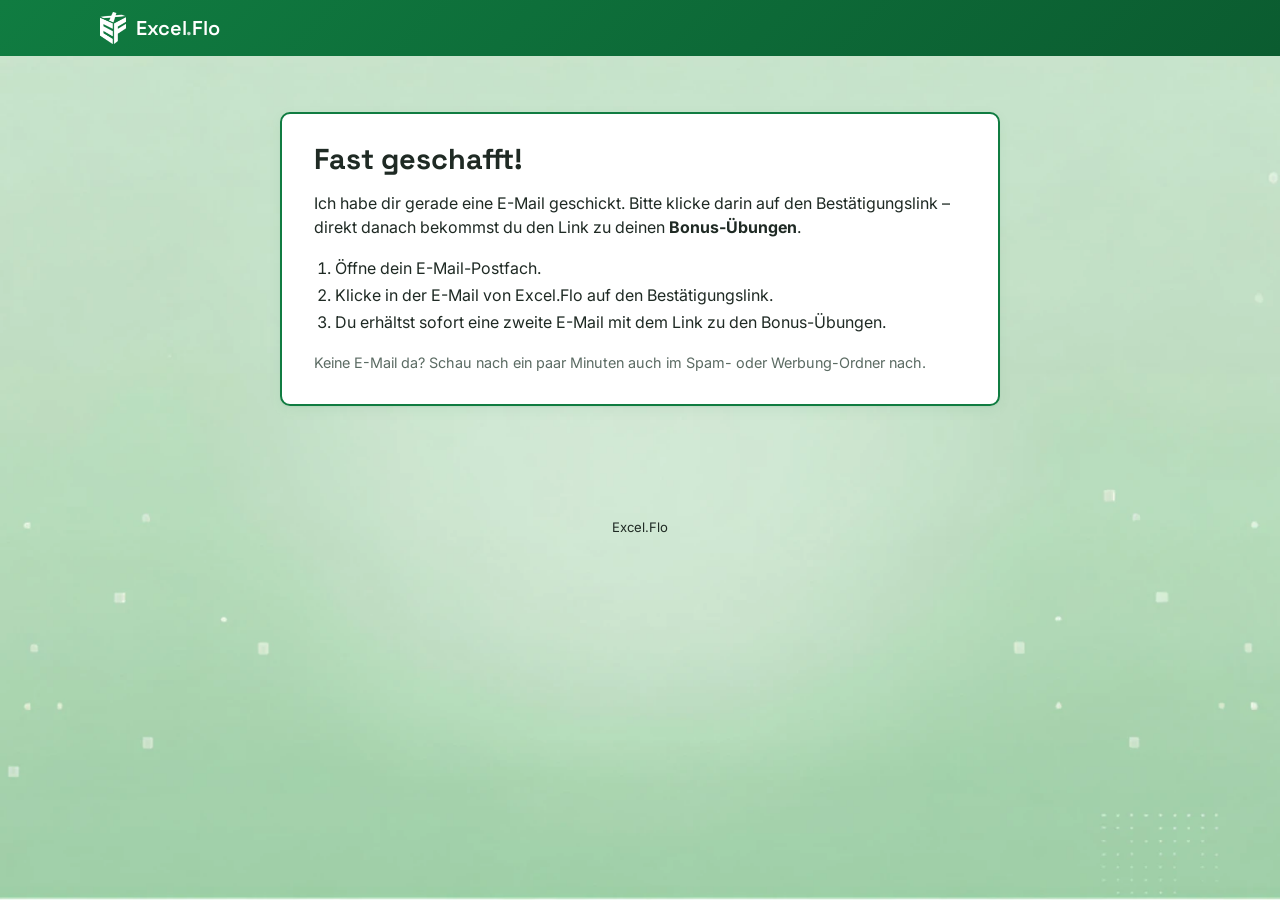
==== commit f84a9f7d: "Umbenannt: Bonus-Übungen statt Übungsportal Light Co-Authored-By: Claude Opus 5 <noreply@anthropic.c" ====
--- a/danke.html
+++ b/danke.html
@@ -11,7 +11,7 @@
 <link rel="preconnect" href="https://fonts.gstatic.com" crossorigin>
 <link href="https://fonts.googleapis.com/css2?family=Space+Grotesk:wght@500;600;700&family=Inter:wght@400;500;600&display=swap" rel="stylesheet">
 <link rel="stylesheet" href="assets/geteilt/engine.css?v=2">
-<link rel="stylesheet" href="assets/seite/seite.css?v=4">
+<link rel="stylesheet" href="assets/seite/seite.css?v=5">
 </head>
 <body class="frei-seite">
 
@@ -27,11 +27,11 @@
 <main>
   <section class="frei-abschluss frei-danke" aria-labelledby="danke-titel">
     <h1 id="danke-titel">Fast geschafft!</h1>
-    <p>Ich habe dir gerade eine E-Mail geschickt. Bitte klicke darin auf den Bestätigungslink – direkt danach bekommst du den Link zum <strong>Übungsportal Light</strong>.</p>
+    <p>Ich habe dir gerade eine E-Mail geschickt. Bitte klicke darin auf den Bestätigungslink – direkt danach bekommst du den Link zu deinen <strong>Bonus-Übungen</strong>.</p>
     <ol class="frei-danke__schritte">
       <li>Öffne dein E-Mail-Postfach.</li>
       <li>Klicke in der E-Mail von Excel.Flo auf den Bestätigungslink.</li>
-      <li>Du erhältst sofort eine zweite E-Mail mit dem Link zum Übungsportal Light.</li>
+      <li>Du erhältst sofort eine zweite E-Mail mit dem Link zu den Bonus-Übungen.</li>
     </ol>
     <p class="frei-danke__tipp">Keine E-Mail da? Schau nach ein paar Minuten auch im Spam- oder Werbung-Ordner nach.</p>
   </section>
--- a/assets/seite/seite.css
+++ b/assets/seite/seite.css
@@ -496,3 +496,38 @@
   font-size: 0.9rem;
   color: var(--text-muted);
 }
+
+/* ---------- Anmeldeformular im grünen Hinweis (nach Aufgabe 4) ---------- */
+
+.frei-hinweis .frei-formular {
+  margin-top: 1.1rem;
+}
+
+.frei-hinweis .frei-formular label {
+  color: #fff;
+}
+
+.frei-hinweis .frei-formular__button {
+  background: #fff;
+  color: var(--excel-green-dark);
+}
+
+.frei-hinweis .frei-formular__button:hover {
+  background: var(--excel-green-tint);
+}
+
+.frei-hinweis .frei-formular__rechtstext {
+  color: rgba(255, 255, 255, 0.88);
+}
+
+.frei-hinweis .frei-formular__rechtstext a {
+  color: #fff;
+}
+
+.frei-hinweis .frei-formular__meldung {
+  color: #FFE0DC;
+}
+
+.frei-hinweis .frei-formular input:focus-visible {
+  outline-color: #fff;
+}
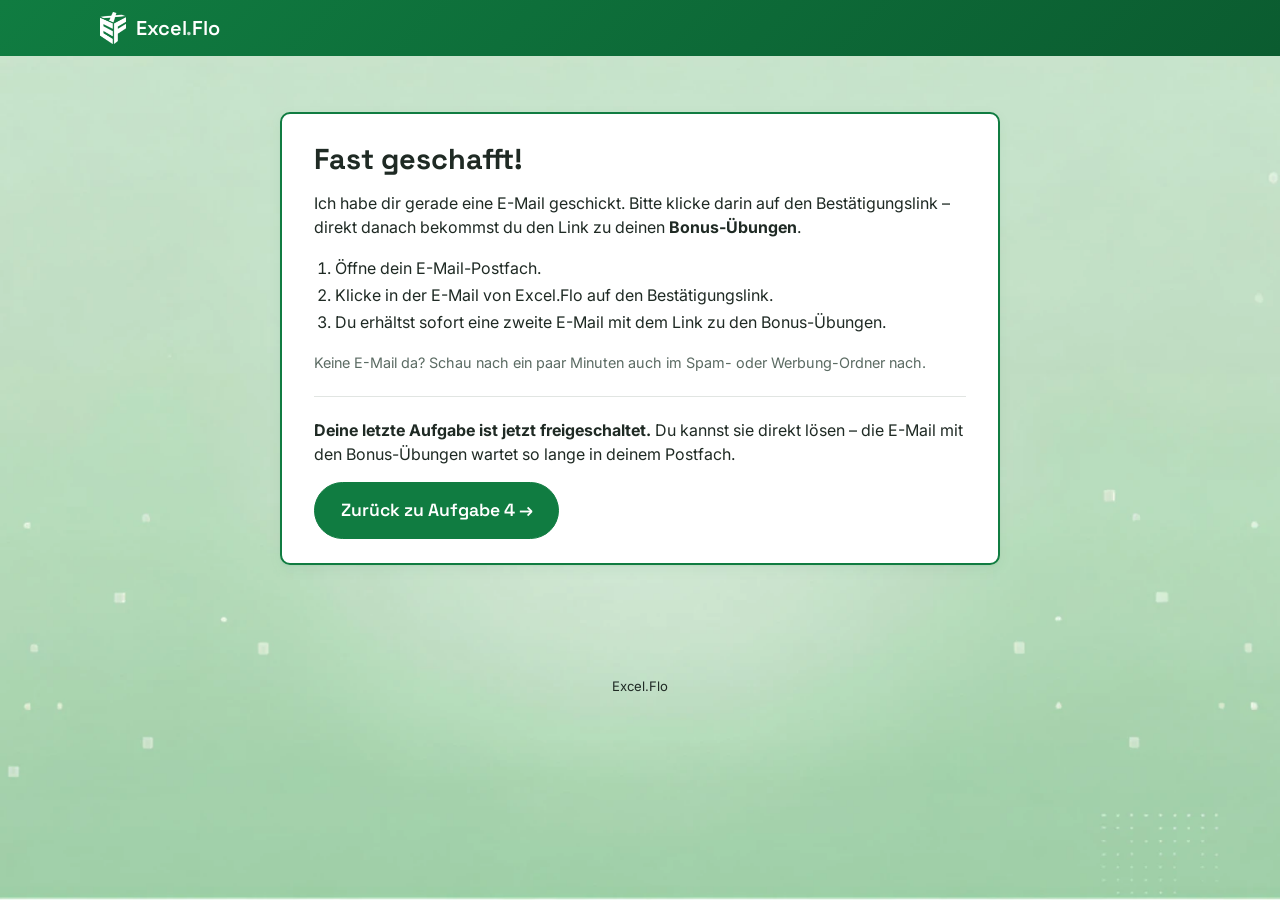
==== commit b66c466a: "Direkter Einstieg, Aufgaben der Reihe nach, Aufgabe 4 nach Anmeldung, neues Layout - Startseite stat" ====
--- a/danke.html
+++ b/danke.html
@@ -11,9 +11,10 @@
 <link rel="preconnect" href="https://fonts.gstatic.com" crossorigin>
 <link href="https://fonts.googleapis.com/css2?family=Space+Grotesk:wght@500;600;700&family=Inter:wght@400;500;600&display=swap" rel="stylesheet">
 <link rel="stylesheet" href="assets/geteilt/engine.css?v=2">
-<link rel="stylesheet" href="assets/seite/seite.css?v=5">
+<link rel="stylesheet" href="assets/seite/portal.css?v=2">
+<link rel="stylesheet" href="assets/seite/seite.css?v=18">
 </head>
-<body class="frei-seite">
+<body class="bonus frei-seite">
 
 <header class="site-header">
   <div class="site-header__inner">
@@ -34,6 +35,15 @@
       <li>Du erhältst sofort eine zweite E-Mail mit dem Link zu den Bonus-Übungen.</li>
     </ol>
     <p class="frei-danke__tipp">Keine E-Mail da? Schau nach ein paar Minuten auch im Spam- oder Werbung-Ordner nach.</p>
+
+    <!-- Mit dem Absenden des Formulars ist Aufgabe 4 auf der Übungsseite freigeschaltet (gemeinsam.js
+         merkt sich die Anmeldung im Browser). Relativer Link: Diese Seite muss deshalb auf derselben
+         Adresse liegen wie die Übungsseite – in Klick-Tipp als Bestätigungsseite
+         https://uebungen.excel-flo.de/danke.html eintragen. -->
+    <div class="frei-danke__weiter">
+      <p><strong>Deine letzte Aufgabe ist jetzt freigeschaltet.</strong> Du kannst sie direkt lösen – die E-Mail mit den Bonus-Übungen wartet so lange in deinem Postfach.</p>
+      <a class="bonus-btn bonus-btn--gross" href="./">Zurück zu Aufgabe 4 →</a>
+    </div>
   </section>
 </main>
 
--- a/assets/seite/portal.css
+++ b/assets/seite/portal.css
@@ -0,0 +1,1090 @@
+/* KOPIE von Excel-Uebungsportal-Light/assets/seite/seite.css (Bonus-Übungen, Stand 2026-10-09) – damit
+ * Übersicht und Übungsseiten genauso aussehen wie in den Bonus-Übungen. Änderungen am Design
+ * dort machen und hierher kopieren (oder bewusst hier abweichen).
+ *
+ * Excel.Flo Bonus-Übungen – Seitenlayout (ergänzt assets/geteilt/engine.css)
+ *
+ * Übersicht, Übungsseite und Abschluss im Stil der Entwürfe vom 2026-10-08:
+ * helle Karten auf Grün, Mono-Labels, runde grüne Knöpfe. Die Tabelle selbst
+ * (Zellen, Bearbeitungsleiste, Popups) kommt unverändert aus engine.css.
+ */
+
+.bonus {
+  --bonus-dunkel: #0B3D22;
+  --bonus-rand: #CFE3D6;
+  --bonus-hell: #EEF6F0;
+  --bonus-gesperrt: #E3EEE6;
+  --bonus-radius: 14px;
+  --bonus-schatten: 0 1px 2px rgba(11, 61, 34, 0.05), 0 6px 20px rgba(11, 61, 34, 0.06);
+}
+
+
+/* ---------- Kopf ---------- */
+
+.bonus-kopf {
+  max-width: 760px;
+  margin: 0 auto;
+  padding: 1.6rem 1rem 0;
+  display: flex;
+  align-items: center;
+  justify-content: space-between;
+  gap: 1rem;
+}
+
+.bonus-kopf__marke {
+  font-family: var(--font-heading);
+  font-weight: 600;
+  color: var(--bonus-dunkel);
+  text-decoration: none;
+}
+
+/* Grüner Kopfbalken (engine.css .site-header) wie auf der kostenlosen Seite; Badge darin hell */
+.bonus .site-header {
+  padding: 0.75rem 1.5rem;
+}
+
+.bonus .site-header .brand {
+  text-decoration: none;
+}
+
+.bonus .site-header .bonus-pille {
+  background: #fff;
+  color: var(--excel-green-dark);
+}
+
+.bonus-pille {
+  font-family: var(--font-mono);
+  font-size: 0.68rem;
+  font-weight: 500;
+  letter-spacing: 0.06em;
+  text-transform: uppercase;
+  color: #fff;
+  background: var(--excel-green);
+  border-radius: 999px;
+  padding: 0.3rem 0.75rem;
+  white-space: nowrap;
+}
+
+.bonus-main {
+  max-width: 760px;
+  margin: 0 auto;
+  padding: 1.5rem 1rem 2.5rem;
+}
+
+.bonus-main--uebung {
+  max-width: 900px;
+}
+
+.bonus-laden,
+.bonus-fehler {
+  color: var(--text-muted);
+}
+
+/* ---------- Gemeinsame Bausteine ---------- */
+
+.bonus-label {
+  margin: 0;
+  font-family: var(--font-mono);
+  font-size: 0.68rem;
+  font-weight: 500;
+  letter-spacing: 0.08em;
+  text-transform: uppercase;
+  color: var(--text-muted);
+}
+
+.bonus-btn {
+  display: inline-flex;
+  align-items: center;
+  justify-content: center;
+  gap: 0.35rem;
+  font-family: var(--font-heading);
+  font-weight: 600;
+  font-size: 0.92rem;
+  line-height: 1.2;
+  color: #fff;
+  background: var(--excel-green);
+  border: 1.5px solid var(--excel-green);
+  border-radius: 999px;
+  padding: 0.6rem 1.1rem;
+  text-decoration: none;
+  cursor: pointer;
+  white-space: nowrap;
+  transition: background 0.15s, border-color 0.15s, color 0.15s;
+}
+
+.bonus-btn:hover {
+  background: var(--excel-green-dark);
+  border-color: var(--excel-green-dark);
+}
+
+.bonus-btn:focus-visible,
+.bonus-link:focus-visible,
+.bonus-tab:focus-visible,
+.bonus-chips a:focus-visible {
+  outline: 3px solid rgba(16, 124, 65, 0.35);
+  outline-offset: 2px;
+}
+
+.bonus-btn--rand {
+  background: #fff;
+  color: var(--excel-green-dark);
+}
+
+.bonus-btn--rand:hover {
+  background: var(--bonus-hell);
+  color: var(--excel-green-dark);
+}
+
+.bonus-btn--klein {
+  font-size: 0.8rem;
+  padding: 0.4rem 0.85rem;
+}
+
+.bonus-btn--gross {
+  font-size: 1.1rem;
+  padding: 1.05rem 1.6rem;
+}
+
+.bonus-btn--voll {
+  display: flex;
+  width: 100%;
+}
+
+.bonus-btn--hell {
+  background: #fff;
+  border-color: #fff;
+  color: var(--bonus-dunkel);
+}
+
+.bonus-btn--hell:hover {
+  background: var(--bonus-hell);
+  border-color: var(--bonus-hell);
+}
+
+.bonus-link {
+  font-weight: 600;
+  font-size: 0.88rem;
+  color: var(--bonus-dunkel);
+  text-decoration: underline;
+  text-underline-offset: 3px;
+}
+
+.bonus-abschnitt {
+  display: flex;
+  align-items: center;
+  gap: 0.45rem;
+  margin: 2rem 0 0.8rem;
+  font-size: 1rem;
+  font-weight: 600;
+  color: var(--bonus-dunkel);
+}
+
+.bonus-abschnitt svg {
+  flex: none;
+  color: var(--excel-green);
+}
+
+.bonus-abschnitt--grau svg {
+  color: var(--text-primary);
+}
+
+/* ---------- Kopfkarte (Übersicht und Abschluss) ---------- */
+
+.bonus-kopfkarte {
+  display: flex;
+  align-items: center;
+  justify-content: space-between;
+  gap: 1.5rem;
+  background: #fff;
+  border: 1.5px solid var(--excel-green);
+  border-radius: 18px;
+  padding: 1.6rem 1.75rem;
+  box-shadow: var(--bonus-schatten);
+}
+
+.bonus-kopfkarte__text {
+  flex: 1;
+  min-width: 0;
+  max-width: 470px;
+}
+
+.bonus-kopfkarte h1 {
+  font-size: clamp(1.6rem, 4.5vw, 2.1rem);
+  line-height: 1.15;
+  color: var(--bonus-dunkel);
+}
+
+.bonus-kopfkarte p {
+  margin: 0.55rem 0 0;
+  color: var(--text-primary);
+  font-size: 0.95rem;
+}
+
+.bonus-fortschritt {
+  margin-top: 1.1rem;
+}
+
+.bonus-fortschritt__zeile {
+  display: flex;
+  justify-content: space-between;
+  gap: 1rem;
+  font-size: 0.82rem;
+  font-weight: 500;
+  margin-bottom: 0.4rem;
+}
+
+.bonus-balken {
+  height: 8px;
+  background: #D3E6DA; /* auf Weiß gut sichtbar, aber deutlich heller als die Füllung */
+  border-radius: 999px;
+  overflow: hidden;
+}
+
+/* min-width: bei 0 % bleibt ein kleiner grüner Startpunkt sichtbar */
+.bonus-balken__fuellung {
+  display: block;
+  height: 100%;
+  min-width: 8px;
+  background: var(--excel-green);
+  border-radius: inherit;
+  transition: width 0.6s ease;
+}
+
+@media (prefers-reduced-motion: reduce) {
+  .bonus-balken__fuellung {
+    transition: none;
+  }
+}
+
+.bonus-segmente {
+  display: flex;
+  gap: 6px;
+  margin: 0.9rem 0 1.4rem;
+}
+
+.bonus-segmente span {
+  flex: 1;
+  height: 7px;
+  border-radius: 999px;
+  background: #BFDDC9;
+}
+
+.bonus-segmente span.is-voll,
+.bonus-segmente--fertig span {
+  background: var(--excel-green);
+}
+
+.bonus-segmente--fertig {
+  max-width: 160px;
+  margin: 1rem 0 0;
+}
+
+.bonus-segmente--fertig span {
+  height: 6px;
+}
+
+.bonus-zeit {
+  flex: none;
+  min-width: 170px;
+  background: var(--bonus-hell);
+  border-radius: 12px;
+  padding: 1rem 1.1rem;
+}
+
+.bonus-zeit__wert {
+  margin: 0.35rem 0 0.3rem !important;
+  font-family: var(--font-heading);
+  font-size: 1.7rem !important;
+  font-weight: 700;
+  line-height: 1.1;
+  color: var(--bonus-dunkel);
+}
+
+.bonus-zeit__unter {
+  margin: 0 !important;
+  font-size: 0.78rem !important;
+  color: var(--text-muted) !important;
+}
+
+/* ---------- Liste der freien Übungen ---------- */
+
+.bonus-liste {
+  list-style: none;
+  margin: 0;
+  padding: 0;
+  display: grid;
+  gap: 0.6rem;
+}
+
+.bonus-zeile {
+  display: flex;
+  align-items: center;
+  gap: 1rem;
+  background: #fff;
+  border: 1px solid var(--bonus-rand);
+  border-radius: var(--bonus-radius);
+  padding: 0.85rem 1rem;
+}
+
+.bonus-zeile.is-done {
+  background: rgba(255, 255, 255, 0.6);
+}
+
+.bonus-zeile.is-next {
+  border: 2px solid var(--excel-green);
+  padding: 1rem;
+  box-shadow: var(--bonus-schatten);
+}
+
+/* Aktive Übung: die ganze Karte ist ein Link */
+a.bonus-zeile.is-next {
+  color: inherit;
+  text-decoration: none;
+  cursor: pointer;
+  transition: box-shadow 0.15s, border-color 0.15s;
+}
+
+a.bonus-zeile.is-next:hover {
+  border-color: var(--excel-green-dark);
+  box-shadow: 0 2px 4px rgba(11, 61, 34, 0.08), 0 10px 28px rgba(11, 61, 34, 0.14);
+}
+
+a.bonus-zeile.is-next:focus-visible {
+  outline: 3px solid rgba(16, 124, 65, 0.4);
+  outline-offset: 3px;
+}
+
+.bonus-nr {
+  flex: none;
+  width: 32px;
+  height: 32px;
+  border-radius: 50%;
+  display: inline-flex;
+  align-items: center;
+  justify-content: center;
+  font-family: var(--font-heading);
+  font-weight: 700;
+  font-size: 0.95rem;
+  color: var(--excel-green-dark);
+  border: 1.5px solid var(--excel-green);
+  background: #fff;
+}
+
+.is-done .bonus-nr {
+  background: var(--excel-green);
+  color: #fff;
+}
+
+.is-next .bonus-nr {
+  background: var(--bonus-dunkel);
+  border-color: var(--bonus-dunkel);
+  color: #fff;
+}
+
+.bonus-zeile__text {
+  flex: 1;
+  min-width: 0;
+}
+
+.bonus-zeile h3 {
+  margin-top: 0.15rem;
+  font-size: 1rem;
+  line-height: 1.3;
+}
+
+.is-next h3 {
+  font-size: 1.12rem;
+}
+
+.bonus-zeile__kurz {
+  margin: 0.2rem 0 0;
+  font-size: 0.85rem;
+  color: var(--text-muted);
+}
+
+.bonus-zeile__aktion {
+  display: flex;
+  align-items: center;
+  gap: 1rem;
+  flex: none;
+}
+
+.bonus-geschafft {
+  font-size: 0.85rem;
+  font-weight: 500;
+  color: var(--excel-green-dark);
+}
+
+/* ---------- Chips „Das hast du geschafft“ ---------- */
+
+.bonus-chips {
+  list-style: none;
+  margin: 0;
+  padding: 0;
+  display: flex;
+  flex-wrap: wrap;
+  gap: 0.5rem;
+}
+
+.bonus-chips a {
+  display: inline-flex;
+  align-items: center;
+  gap: 0.35rem;
+  background: #fff;
+  border: 1px solid var(--bonus-rand);
+  border-radius: 999px;
+  padding: 0.45rem 0.85rem;
+  font-size: 0.85rem;
+  font-weight: 600;
+  color: var(--bonus-dunkel);
+  text-decoration: none;
+}
+
+.bonus-chips a:hover {
+  border-color: var(--excel-green);
+}
+
+.bonus-chips svg {
+  width: 13px;
+  height: 13px;
+  color: var(--excel-green);
+}
+
+/* ---------- Angebot Shortcut-Turbo (Abschluss) ---------- */
+
+.bonus-angebot {
+  --angebot-akzent: #A8E0BC;
+  margin-top: 1.25rem;
+  display: grid;
+  grid-template-columns: minmax(0, 1fr);
+  gap: 1.75rem;
+  background: var(--bonus-dunkel);
+  color: #fff;
+  border-radius: 18px;
+  padding: 1.75rem;
+}
+
+.bonus-angebot--video {
+  grid-template-columns: 250px minmax(0, 1fr);
+}
+
+.bonus-angebot h2 {
+  color: #fff;
+  font-size: clamp(1.35rem, 3.6vw, 1.75rem);
+  line-height: 1.25;
+  margin: 0.85rem 0 0.6rem;
+}
+
+.bonus-angebot__marke {
+  display: inline-block;
+  margin: 0;
+  font-family: var(--font-heading);
+  font-size: 0.78rem;
+  font-weight: 600;
+  letter-spacing: 0.06em;
+  text-transform: uppercase;
+  color: var(--bonus-dunkel);
+  background: #fff;
+  border-radius: 999px;
+  padding: 0.3rem 0.8rem;
+}
+
+.bonus-angebot__zeit {
+  display: flex;
+  align-items: center;
+  gap: 0.45rem;
+  margin: 0 0 0.9rem;
+  font-size: 0.98rem;
+  color: var(--angebot-akzent);
+}
+
+.bonus-angebot__zeit svg {
+  flex: none;
+}
+
+.bonus-angebot__zeit strong {
+  color: #fff;
+}
+
+.bonus-angebot__text {
+  margin: 0 0 0.9rem;
+  font-size: 0.92rem;
+  color: rgba(255, 255, 255, 0.85);
+}
+
+.bonus-angebot__merkmale {
+  list-style: none;
+  margin: 0 0 1rem;
+  padding: 0;
+  display: flex;
+  flex-wrap: wrap;
+  gap: 0.45rem;
+}
+
+.bonus-angebot__merkmale li {
+  display: inline-flex;
+  align-items: center;
+  gap: 0.35rem;
+  font-size: 0.85rem;
+  font-weight: 500;
+  color: #fff;
+  border: 1px solid rgba(255, 255, 255, 0.28);
+  border-radius: 999px;
+  padding: 0.32rem 0.75rem;
+}
+
+.bonus-angebot__tasten {
+  display: flex;
+  align-items: center;
+  flex-wrap: wrap;
+  gap: 0.55rem;
+  margin: 0 0 1.35rem;
+}
+
+.bonus-angebot__tasten kbd {
+  font-family: var(--font-heading);
+  font-size: 0.88rem;
+  font-weight: 600;
+  color: var(--bonus-dunkel);
+  background: #fff;
+  border-radius: 6px;
+  padding: 0.28rem 0.6rem;
+  min-width: 2rem;
+  text-align: center;
+  box-shadow: 0 3px 0 var(--angebot-akzent);
+}
+
+.bonus-angebot__plus {
+  color: var(--angebot-akzent);
+}
+
+.bonus-angebot__tastentext {
+  margin-left: 0.35rem;
+  font-size: 0.92rem;
+  color: rgba(255, 255, 255, 0.9);
+}
+
+.bonus-angebot__aktion {
+  display: flex;
+  align-items: center;
+  flex-wrap: wrap;
+  gap: 0.6rem 1rem;
+}
+
+.bonus-angebot__aktion p {
+  margin: 0;
+  max-width: 240px;
+  font-size: 0.85rem;
+  line-height: 1.4;
+  color: var(--angebot-akzent);
+}
+
+.bonus-angebot__btn {
+  font-size: 1.02rem;
+  padding: 0.85rem 1.45rem;
+}
+
+/* Videokachel (Trailer zum Excel-Krimi) */
+.bonus-video {
+  position: relative;
+  min-height: 300px;
+  border-radius: 14px;
+  overflow: hidden;
+  background: radial-gradient(120% 90% at 50% 35%, #12442A 0%, #082717 70%);
+  border: 1px solid rgba(255, 255, 255, 0.14);
+  display: flex;
+  align-items: center;
+  justify-content: center;
+}
+
+.bonus-video__bild {
+  position: absolute;
+  inset: 0;
+  width: 100%;
+  height: 100%;
+  object-fit: cover;
+  opacity: 0.55;
+}
+
+.bonus-video__play {
+  position: relative;
+  width: 62px;
+  height: 62px;
+  border-radius: 50%;
+  border: 0;
+  background: #fff;
+  color: var(--bonus-dunkel);
+  display: inline-flex;
+  align-items: center;
+  justify-content: center;
+  padding-left: 4px;
+  cursor: pointer;
+  box-shadow: 0 6px 24px rgba(0, 0, 0, 0.35);
+  transition: transform 0.15s;
+}
+
+.bonus-video__play:hover {
+  transform: scale(1.07);
+}
+
+.bonus-video__play:focus-visible {
+  outline: 3px solid var(--angebot-akzent);
+  outline-offset: 3px;
+}
+
+.bonus-video__text {
+  position: absolute;
+  left: 1rem;
+  right: 1rem;
+  bottom: 1rem;
+}
+
+.bonus-video__label {
+  margin: 0 0 0.2rem;
+  font-family: var(--font-mono);
+  font-size: 0.72rem;
+  letter-spacing: 0.08em;
+  text-transform: uppercase;
+  color: var(--angebot-akzent);
+}
+
+.bonus-video__titel {
+  margin: 0;
+  font-family: var(--font-heading);
+  font-weight: 600;
+  font-size: 1.05rem;
+  line-height: 1.3;
+  color: #fff;
+}
+
+.bonus-video.is-playing iframe,
+.bonus-video.is-playing video {
+  position: absolute;
+  inset: 0;
+  width: 100%;
+  height: 100%;
+  border: 0;
+  background: #000;
+}
+
+/* ---------- Gesperrte Kurs-Übungen ---------- */
+
+.bonus-gesperrt {
+  margin-top: 2.2rem;
+  padding-top: 0.4rem;
+  border-top: 1px solid rgba(11, 61, 34, 0.15);
+}
+
+.bonus-gesperrt__kopf {
+  display: flex;
+  align-items: flex-end;
+  justify-content: space-between;
+  gap: 1rem;
+  flex-wrap: wrap;
+  margin-bottom: 1rem;
+}
+
+.bonus-gesperrt__kopf > div:first-child {
+  flex: 1 1 320px;
+  min-width: 0;
+}
+
+.bonus-gesperrt__kopf > .bonus-btn {
+  flex: none;
+}
+
+.bonus-gesperrt__kopf .bonus-abschnitt {
+  margin: 1.4rem 0 0.2rem;
+}
+
+.bonus-gesperrt__kopf p {
+  margin: 0;
+  font-size: 0.82rem;
+  color: var(--text-muted);
+}
+
+.bonus-tabs {
+  display: flex;
+  gap: 0.4rem;
+  flex-wrap: wrap;
+}
+
+.bonus-tab {
+  font-family: var(--font-heading);
+  font-weight: 600;
+  font-size: 0.85rem;
+  color: var(--bonus-dunkel);
+  background: #fff;
+  border: 1px solid var(--bonus-rand);
+  border-radius: 999px;
+  padding: 0.45rem 0.95rem;
+  cursor: pointer;
+}
+
+.bonus-tab:hover {
+  border-color: var(--excel-green);
+}
+
+.bonus-tab.is-active {
+  background: var(--excel-green);
+  border-color: var(--excel-green);
+  color: #fff;
+}
+
+.bonus-gesperrt__grid {
+  display: grid;
+  grid-template-columns: repeat(auto-fill, minmax(210px, 1fr));
+  gap: 0.75rem;
+}
+
+.bonus-karte {
+  display: flex;
+  flex-direction: column;
+  gap: 0.45rem;
+  background: var(--bonus-gesperrt);
+  border: 1px solid rgba(11, 61, 34, 0.06);
+  border-radius: var(--bonus-radius);
+  padding: 0.9rem 1rem 1rem;
+}
+
+.bonus-karte h3 {
+  font-size: 0.98rem;
+  line-height: 1.3;
+  color: #34433B;
+}
+
+.bonus-karte p {
+  margin: 0;
+  flex: 1;
+  font-size: 0.82rem;
+  color: var(--text-muted);
+}
+
+.bonus-karte .bonus-btn {
+  align-self: flex-start;
+  margin-top: 0.3rem;
+}
+
+.bonus-karte__badges {
+  display: flex;
+  flex-wrap: wrap;
+  gap: 0.35rem;
+}
+
+.bonus-badge {
+  display: inline-flex;
+  align-items: center;
+  gap: 0.3rem;
+  font-family: var(--font-mono);
+  font-size: 0.62rem;
+  font-weight: 500;
+  letter-spacing: 0.05em;
+  text-transform: uppercase;
+  color: var(--text-muted);
+  background: rgba(255, 255, 255, 0.7);
+  border-radius: 999px;
+  padding: 0.2rem 0.55rem;
+}
+
+.bonus-badge svg {
+  width: 11px;
+  height: 11px;
+}
+
+.bonus-zuruecksetzen__zeile {
+  margin: 2rem 0 0;
+  text-align: center;
+}
+
+.bonus-zuruecksetzen {
+  font: inherit;
+  font-size: 0.8rem;
+  color: var(--text-muted);
+  background: none;
+  border: 0;
+  cursor: pointer;
+  text-decoration: underline;
+  text-underline-offset: 3px;
+}
+
+.bonus-zuruecksetzen:hover {
+  color: var(--error-red);
+}
+
+/* ---------- Übungsseite ---------- */
+
+.bonus-nav {
+  display: flex;
+  align-items: center;
+  justify-content: space-between;
+  gap: 1rem;
+}
+
+.bonus-nav__zurueck {
+  font-family: var(--font-heading);
+  font-weight: 600;
+  color: var(--bonus-dunkel);
+  text-decoration: none;
+}
+
+.bonus-nav__zurueck:hover {
+  text-decoration: underline;
+}
+
+.bonus-nav .bonus-label {
+  color: var(--bonus-dunkel);
+}
+
+.bonus-badge--kategorie {
+  margin: 0 0 0.6rem;
+  background: #fff;
+  color: var(--bonus-dunkel);
+}
+
+.bonus-titel {
+  font-size: clamp(1.45rem, 5vw, 1.9rem);
+  line-height: 1.2;
+  color: var(--bonus-dunkel);
+}
+
+.bonus-aufgabe {
+  margin: 0.5rem 0 1.1rem;
+  font-size: 1rem;
+}
+
+.bonus-aufgabe p {
+  margin: 0 0 0.35rem;
+}
+
+.bonus-arbeitsbereich {
+  display: grid;
+  /* minmax(0, …): sonst wächst die Spalte auf die Mindestbreite der Tabelle und die
+     ganze Seite scrollt seitwärts – die Tabelle soll in sich scrollen */
+  grid-template-columns: minmax(0, 1fr);
+  gap: 0.9rem;
+}
+
+.bonus-arbeitsbereich .sheet-wrap {
+  border-radius: var(--bonus-radius);
+  box-shadow: var(--bonus-schatten);
+}
+
+/* Innere Rundungen passend zum äußeren Radius (14px − 1px Rahmen) – mit den 9px aus engine.css
+   überdeckten Bearbeitungsleiste und Tabelle an den Ecken den Rahmen, er wirkte unterbrochen */
+.bonus-arbeitsbereich .sheet-toolbar {
+  border-radius: calc(var(--bonus-radius) - 1px) calc(var(--bonus-radius) - 1px) 0 0;
+}
+
+.bonus-arbeitsbereich .sheet-scroll {
+  border-radius: 0 0 calc(var(--bonus-radius) - 1px) calc(var(--bonus-radius) - 1px);
+}
+
+.bonus-formelfeld label {
+  display: block;
+  margin-bottom: 0.4rem;
+  font-family: var(--font-heading);
+  font-weight: 600;
+  color: var(--bonus-dunkel);
+}
+
+.bonus-formelfeld__eingabe {
+  width: 100%;
+  font-family: var(--font-mono);
+  font-size: 16px; /* unter 16px zoomt iOS beim Tippen heran */
+  color: var(--text-primary);
+  background: #fff;
+  border: 1.5px solid var(--excel-green);
+  border-radius: 12px;
+  padding: 0.85rem 1rem;
+}
+
+.bonus-formelfeld__eingabe:focus {
+  outline: 3px solid rgba(16, 124, 65, 0.25);
+  outline-offset: 1px;
+}
+
+.bonus-aktionen {
+  display: flex;
+  gap: 0.6rem;
+  flex-wrap: wrap;
+}
+
+.bonus-pivot {
+  display: block;
+  width: 100%;
+  height: 820px;
+  border: 0;
+  border-radius: var(--bonus-radius);
+}
+
+.bonus-feedback:empty {
+  display: none;
+}
+
+.bonus-feedback {
+  margin-top: 1rem;
+  display: flex;
+  gap: 0.9rem;
+  align-items: flex-start;
+  background: #fff;
+  border-radius: var(--bonus-radius);
+  padding: 1rem 1.15rem;
+}
+
+.bonus-feedback p {
+  margin: 0;
+  font-size: 0.92rem;
+}
+
+.bonus-feedback.is-error {
+  border: 1.5px solid #E7B4AE;
+  color: #8A1C12;
+}
+
+.bonus-feedback.is-success {
+  border: 1.5px solid var(--excel-green);
+}
+
+.bonus-feedback__haken {
+  flex: none;
+  width: 34px;
+  height: 34px;
+  border-radius: 50%;
+  background: var(--excel-green);
+  color: #fff;
+  display: inline-flex;
+  align-items: center;
+  justify-content: center;
+}
+
+.bonus-feedback__titel {
+  font-family: var(--font-heading);
+  font-weight: 700;
+  font-size: 1.1rem !important;
+  color: var(--bonus-dunkel);
+  margin-bottom: 0.2rem !important;
+}
+
+.bonus-tipps {
+  margin-top: 1rem;
+  background: rgba(255, 255, 255, 0.7);
+  border: 1px solid var(--bonus-rand);
+  border-radius: var(--bonus-radius);
+  padding: 0.8rem 1.1rem;
+}
+
+.bonus-tipps summary {
+  cursor: pointer;
+  font-family: var(--font-heading);
+  font-weight: 600;
+  color: var(--bonus-dunkel);
+}
+
+.bonus-tipps ol {
+  margin: 0.7rem 0 0.9rem;
+  padding-left: 1.2rem;
+  font-size: 0.9rem;
+}
+
+.bonus-tipps li + li {
+  margin-top: 0.35rem;
+}
+
+.bonus-loesung {
+  margin-top: 0.8rem;
+  background: #fff;
+  border-radius: 10px;
+  padding: 0.8rem 1rem;
+  font-size: 0.9rem;
+}
+
+.bonus-loesung p {
+  margin: 0 0 0.45rem;
+}
+
+.bonus-loesung__formel {
+  font-family: var(--font-mono);
+  font-weight: 500;
+  color: var(--bonus-dunkel);
+}
+
+.bonus-weiter {
+  margin-top: 1.6rem;
+  display: grid;
+  justify-items: center;
+  gap: 0.9rem;
+}
+
+.bonus-weiter .bonus-btn--voll {
+  max-width: 460px;
+}
+
+/* ---------- Fußzeile ---------- */
+
+.site-footer {
+  display: flex;
+  justify-content: center;
+  flex-wrap: wrap;
+  gap: 0.25rem 1.25rem;
+}
+
+.site-footer a {
+  color: inherit;
+}
+
+/* ---------- Schmal (Handy) ---------- */
+
+@media (max-width: 640px) {
+  /* Spaltenüberschriften dürfen umbrechen, seit die Tabelle auf Bildschirmbreite schrumpft (uebung.js) */
+  .bonus-arbeitsbereich table.sheet td.cell--header {
+    white-space: normal;
+    line-height: 1.25;
+  }
+
+  /* Zeile über dem Titel bliebe sonst zweizeilig: „Als nächstes ·“ entfällt am Handy */
+  .bonus-label__extra {
+    display: none;
+  }
+
+  .bonus-kopfkarte {
+    flex-direction: column;
+    align-items: stretch;
+    padding: 1.3rem 1.2rem;
+  }
+
+  .bonus-angebot,
+  .bonus-angebot--video {
+    grid-template-columns: minmax(0, 1fr);
+    padding: 1.3rem 1.2rem;
+    gap: 1.25rem;
+  }
+
+  .bonus-video {
+    min-height: 210px;
+  }
+
+  .bonus-kopfkarte .bonus-btn--gross {
+    width: 100%;
+  }
+
+  .bonus-zeit {
+    min-width: 0;
+  }
+
+  .bonus-zeile {
+    flex-wrap: wrap;
+  }
+
+  .bonus-zeile__text {
+    flex-basis: calc(100% - 48px);
+  }
+
+  .bonus-zeile > .bonus-btn,
+  .bonus-zeile__aktion {
+    margin-left: 48px;
+  }
+
+  .bonus-angebot__aktion .bonus-btn {
+    width: 100%;
+  }
+}
--- a/assets/seite/seite.css
+++ b/assets/seite/seite.css
@@ -1,10 +1,12 @@
 /* Excel.Flo – kostenlose Übungen
- * Baut auf assets/geteilt/engine.css auf (Farben, Schriften, Tabellenblatt, Buttons).
- * Desktop zuerst; unter 640px schlankere Abstände.
+ * Baut auf assets/geteilt/engine.css (Farben, Schriften, Tabellenblatt) und
+ * assets/seite/portal.css (Übersicht/Übungsseite wie in den Bonus-Übungen) auf.
+ * Hier nur, was es nur auf dieser Seite gibt: Handy-Hinweis, Klick-Tipp-Formular,
+ * Freischalt-Karte, Bestätigungsseite (danke.html). Desktop zuerst; unter 640px schlanker.
  * Texte direkt auf dem grünen Hintergrundbild immer in --text-primary
  * (--text-muted erreicht dort nur ~3,1:1). */
 
-.frei-seite main {
+.frei-seite main:not(.bonus-main) {
   max-width: 1080px;
   padding: 1.5rem 1.5rem 3rem;
 }
@@ -35,16 +37,14 @@
 .frei-seite button:focus-visible,
 .frei-seite summary:focus-visible,
 .frei-seite iframe:focus-visible,
-.frei-aufgabe:focus-visible,
-.frei-loesung:focus-visible,
 .frei-abschluss:focus-visible {
   outline: 3px solid var(--excel-green);
   outline-offset: 2px;
 }
 
-.frei-aufgabe:focus,
-.frei-loesung:focus,
-.frei-abschluss:focus {
+.frei-hinweis:focus,
+.frei-abschluss:focus,
+#uebersicht:focus {
   outline: none;
 }
 
@@ -74,35 +74,6 @@
   white-space: nowrap;
 }
 
-/* ---------- Start ---------- */
-
-.frei-start {
-  margin-bottom: 1.25rem;
-}
-
-.frei-start h1 {
-  font-size: 2rem;
-  line-height: 1.15;
-  margin-bottom: 0.35rem;
-}
-
-.frei-start__text {
-  margin: 0;
-  font-size: 1.05rem;
-  color: var(--text-primary);
-}
-
-.frei-start__fortschritt {
-  margin: 0.5rem 0 0;
-  font-size: 0.88rem;
-  font-weight: 600;
-  color: var(--text-primary);
-}
-
-.frei-start__fortschritt:empty {
-  display: none;
-}
-
 .frei-laden {
   color: var(--text-primary);
 }
@@ -123,6 +94,11 @@
   .frei-mobil {
     display: block;
   }
+}
+
+/* Unter der Kopfkarte der Übersicht etwas Luft */
+.bonus-kopfkarte + .frei-mobil {
+  margin-top: 1.25rem;
 }
 
 .frei-mobil p {
@@ -160,160 +136,311 @@
   margin-bottom: 0.8rem;
 }
 
-/* ---------- Aufgaben ---------- */
-
-.frei-aufgaben {
+/* ---------- Startseite: Kopfkarte ohne Button, Aufgaben-Liste ---------- */
+
+/* Kein Button rechts – die Karte wird schmaler; im Abschluss steht dort die Zeit */
+.frei-kopf {
+  padding: 1.35rem 1.6rem;
+}
+
+.frei-kopf .bonus-kopfkarte__text {
+  max-width: none;
+}
+
+#kopf-aktion:empty {
+  display: none;
+}
+
+.frei-liste {
+  list-style: none;
+  margin: 0;
+  padding: 0;
+  display: grid;
+  gap: 0.6rem;
+}
+
+.frei-karte {
+  background: var(--surface);
+  border: 1px solid var(--bonus-rand);
+  border-radius: var(--bonus-radius);
+  scroll-margin-top: 1rem;
+}
+
+.frei-karte:focus {
+  outline: none;
+}
+
+/* Die offene Aufgabe: grüner Rahmen wie die aktive Karte in den Bonus-Übungen */
+.frei-karte.is-aktiv {
+  border: 2px solid var(--excel-green);
+  box-shadow: var(--bonus-schatten);
+  padding: 1.25rem 1.5rem 1.5rem;
+}
+
+/* Bearbeitete Aufgabe zum Nachlesen aufgeklappt: Inhalt unter der Zeile */
+.frei-karte.is-offen:not(.is-aktiv) .frei-aufgabe__inhalt {
+  padding: 0.25rem 1.25rem 1.25rem;
+}
+
+.frei-karte.is-erledigt:not(.is-offen) {
+  background: rgba(255, 255, 255, 0.7);
+}
+
+/* Noch nicht erreichbar: leicht ausgegraut, nicht klickbar */
+.frei-karte.is-gesperrt {
+  background: rgba(255, 255, 255, 0.5);
+  border-style: dashed;
+}
+
+.frei-zeile {
+  width: 100%;
   display: flex;
-  flex-direction: column;
-  gap: 1.5rem;
-}
-
-.frei-aufgabe {
-  background: var(--surface);
-  border: 1px solid var(--border-color);
-  border-radius: var(--radius);
-  box-shadow: var(--shadow-card);
-  padding: 1.25rem 1.5rem 1.5rem;
-  scroll-margin-top: 1rem;
-}
-
-.frei-aufgabe__kopf {
-  display: flex;
-  flex-wrap: wrap;
   align-items: center;
-  gap: 0.3rem 0.75rem;
-  margin-bottom: 0.75rem;
-}
-
-.frei-aufgabe__nr {
-  margin: 0;
-  font-size: 0.8rem;
+  gap: 0.85rem;
+  padding: 0.8rem 1rem;
+  font: inherit;
+  font-family: var(--font-heading);
   font-weight: 600;
-  letter-spacing: 0.03em;
-  text-transform: uppercase;
+  font-size: 1rem;
+  color: var(--text-primary);
+  text-align: left;
+  background: none;
+  border: 0;
+  border-radius: var(--bonus-radius);
+  cursor: pointer;
+}
+
+/* display:flex würde sonst das hidden-Attribut überstimmen */
+.frei-zeile[hidden] {
+  display: none;
+}
+
+.frei-zeile:hover:not(:disabled) {
+  background: var(--excel-green-tint);
+}
+
+.frei-zeile:focus-visible {
+  outline: 3px solid rgba(16, 124, 65, 0.4);
+  outline-offset: 2px;
+}
+
+.frei-zeile:disabled {
+  cursor: default;
   color: var(--text-muted);
 }
 
-.frei-aufgabe__kopf h2 {
-  flex-basis: 100%;
-  font-size: 1.3rem;
-  line-height: 1.25;
-}
-
-.frei-status {
-  font-size: 0.78rem;
-  font-weight: 600;
-  padding: 0.1rem 0.6rem;
-  border-radius: 999px;
-  background: var(--excel-green-tint);
-  color: var(--excel-green-dark);
-}
-
-.frei-status.is-loesung {
-  background: var(--header-gray);
+/* Häkchen-Kreis wie bei geschafften Übungen in den Bonus-Übungen */
+.frei-karte.is-erledigt .bonus-nr {
+  background: var(--excel-green);
+  border-color: var(--excel-green);
+  color: #fff;
+}
+
+.frei-karte.is-gesperrt .bonus-nr {
+  border-color: #B9C9BF;
   color: var(--text-muted);
 }
 
-.frei-aufgabe .exercise-task {
-  margin-bottom: 1rem;
-}
-
-.frei-aufgabe .exercise-actions {
-  margin: 1rem 0 0;
-}
-
-.frei-aufgabe .exercise-feedback {
-  margin: 1rem 0 0;
-}
-
-.frei-weiter {
+.frei-zeile__titel {
+  flex: 1;
+  min-width: 0;
+  line-height: 1.3;
+}
+
+.frei-zeile__nr {
+  font-weight: 500;
+  color: var(--text-muted);
+}
+
+.frei-zeile__status {
+  flex: none;
+  display: inline-flex;
+  align-items: center;
+  gap: 0.4rem;
+  font-family: var(--font-body);
+  font-size: 0.85rem;
   font-weight: 600;
   color: var(--excel-green-dark);
 }
 
-.frei-loesung {
-  margin-top: 1rem;
-  border: 1px solid var(--border-color);
-  border-radius: var(--radius);
-  background: #FAFBFA;
-  padding: 0.85rem 1.1rem;
-}
-
-.frei-loesung__titel {
-  margin: 0 0 0.35rem;
-  font-family: var(--font-heading);
-  font-weight: 600;
-}
-
-.frei-loesung__formel {
+.frei-zeile__status:empty {
+  display: none;
+}
+
+.frei-karte.is-gesperrt .frei-zeile__status {
+  font-weight: 500;
+  color: var(--text-muted);
+}
+
+.frei-karte.is-offen:not(.is-aktiv) .frei-zeile {
+  border-bottom: 1px solid var(--border-color);
+  border-radius: var(--bonus-radius) var(--bonus-radius) 0 0;
+}
+
+.frei-aufgabe__titel {
+  margin: 0.3rem 0 0;
+  font-size: clamp(1.3rem, 4.5vw, 1.6rem);
+}
+
+/* Weiter-Bereich erst mit Inhalt (nach dem Lösen) – sonst bliebe unten ein leerer Abstand */
+.frei-karte .bonus-weiter:empty {
+  display: none;
+}
+
+/* Zugeklappt bleibt zugeklappt – auch wenn das Zwei-Spalten-Layout display:grid setzt */
+.frei-aufgabe__inhalt[hidden] {
+  display: none !important;
+}
+
+/* Buttons stehen jetzt außerhalb des Tabellen-Blocks (für das Zwei-Spalten-Layout) */
+.frei-teil-aktionen {
+  margin-top: 0.9rem;
+}
+
+/* Gelöst: nur noch Erklärung + „Weiter“ – Prüfen, Zurücksetzen, Tipps (und Handy-Formelfeld) weg */
+.frei-aufgabe__inhalt.is-geloest .frei-teil-aktionen,
+.frei-aufgabe__inhalt.is-geloest .bonus-tipps,
+.frei-aufgabe__inhalt.is-geloest .frei-loesung-knopf,
+.frei-aufgabe__inhalt.is-geloest .bonus-formelfeld {
+  display: none;
+}
+
+/* Handy/Tablet hochkant: Text → Tabelle → Prüfen/Zurücksetzen → Tipps → Erklärung/Weiter */
+@media (max-width: 767px) {
+  .frei-teil-unten {
+    display: flex;
+    flex-direction: column;
+  }
+
+  .frei-teil-unten > .bonus-tipps { order: 1; }
+  .frei-teil-unten > .bonus-feedback { order: 2; }
+  .frei-teil-unten > .frei-loesung-knopf { order: 3; align-self: flex-start; }
+  .frei-teil-unten > .bonus-loesung { order: 4; }
+  .frei-teil-unten > .bonus-weiter { order: 5; }
+}
+
+/* ---------- Breite Bildschirme: Seite breiter, Aufgabe in zwei Spalten ----------
+   Ziel: Aufgabe, Tabelle und Buttons auf einen Blick, ohne zu scrollen. Links Kopf, Buttons,
+   Rückmeldung und Tipps, rechts die Tabelle. Die Pivot-Aufgabe bleibt einspaltig (braucht Breite). */
+@media (min-width: 900px) {
+  .frei-seite .bonus-main {
+    max-width: 1120px;
+  }
+
+  /* Kopfkarte als eine Zeile: Überschrift links, Fortschritt rechts */
+  .frei-kopf .bonus-kopfkarte__text {
+    display: grid;
+    grid-template-columns: minmax(0, 1fr) minmax(260px, 380px);
+    column-gap: 2.5rem;
+    align-items: center;
+  }
+
+  .frei-kopf .bonus-kopfkarte__text > h1,
+  .frei-kopf .bonus-kopfkarte__text > p {
+    grid-column: 1;
+  }
+
+  .frei-kopf #kopf-fortschritt {
+    grid-column: 2;
+    grid-row: 1 / span 2;
+  }
+
+  .frei-kopf .bonus-fortschritt {
+    margin-top: 0;
+  }
+
+  .frei-seite #uebersicht > .bonus-abschnitt {
+    margin-top: 1.4rem;
+  }
+
+  .frei-aufgabe__inhalt.is-formel {
+    display: grid;
+    grid-template-columns: minmax(0, 0.85fr) minmax(0, 1.15fr);
+    grid-template-areas:
+      "kopf     tabelle"
+      "aktionen tabelle"
+      "unten    tabelle";
+    grid-template-rows: auto auto 1fr;
+    column-gap: 2rem;
+    align-items: start;
+  }
+
+  .is-formel > .frei-teil-kopf { grid-area: kopf; }
+  .is-formel > .frei-teil-tabelle { grid-area: tabelle; }
+  .is-formel > .frei-teil-aktionen { grid-area: aktionen; margin-top: 0.2rem; }
+  .is-formel > .frei-teil-unten { grid-area: unten; }
+
+  .is-formel .frei-teil-kopf .bonus-aufgabe {
+    margin-bottom: 0.9rem;
+  }
+
+  .is-formel .bonus-weiter .bonus-btn--voll {
+    max-width: none;
+  }
+}
+
+.frei-liste__cta {
+  margin: 0.4rem 0;
+}
+
+/* ---------- Freischalt-Karte für die Bonus-Übungen ----------
+   Nach Aufgabe 3 (Übungsseite) und im Abschluss (Übersicht): weiß mit grünem Rahmen wie die
+   aktive Aufgabe in der Liste. */
+
+.frei-hinweis {
+  width: 100%;
+  text-align: left;
+  background: var(--surface);
+  border: 2px solid var(--excel-green);
+  border-radius: 14px;
+  padding: 1.5rem 1.75rem;
+  box-shadow: var(--bonus-schatten);
+  scroll-margin-top: 1rem;
+}
+
+.frei-hinweis--abschluss {
+  margin-top: 1.25rem;
+}
+
+.frei-hinweis__zaehler {
+  margin: 0 0 0.5rem;
+  font-family: var(--font-mono);
+  font-size: 0.72rem;
+  font-weight: 500;
+  letter-spacing: 0.08em;
+  text-transform: uppercase;
+  color: var(--excel-green-dark);
+}
+
+.frei-hinweis h2 {
+  color: var(--bonus-dunkel);
+  font-size: 1.45rem;
+  line-height: 1.25;
+  margin-bottom: 0.45rem;
+}
+
+.frei-hinweis__text {
   margin: 0;
-  font-family: var(--font-mono);
-  font-variant-ligatures: none;
-  background: var(--header-gray);
-  padding: 0.5rem 0.7rem;
-  border-radius: 6px;
-  overflow-wrap: anywhere;
-}
-
-.frei-loesung__text {
-  margin: 0;
-  font-weight: 500;
-}
-
-.frei-loesung__erklaerung {
-  margin: 0.6rem 0 0;
-  color: var(--text-muted);
-  font-size: 0.9rem;
-}
-
-.frei-tipps {
-  margin-top: 1rem;
-}
-
-/* Pivot-Nachbau: Höhe setzt seite.js passend zum Inhalt, das hier ist nur der Startwert */
-.frei-pivot {
-  display: block;
-  width: 100%;
-  height: 820px;
-  border: 0;
-}
-
-.frei-pivot__aktionen:has(button[hidden]) {
-  display: none;
-}
-
-/* ---------- Hinweis auf das Übungsportal Light (nach Aufgabe 4) ---------- */
-
-.frei-hinweis {
-  background: linear-gradient(135deg, var(--excel-green) 0%, var(--excel-green-dark) 100%);
-  color: #fff;
-  border-radius: var(--radius);
-  padding: 1.5rem 2rem;
-  box-shadow: var(--shadow-card);
-}
-
-.frei-hinweis h2 {
-  color: #fff;
-  font-size: 1.4rem;
-  margin-bottom: 0.5rem;
-}
-
-.frei-hinweis p {
-  margin: 0;
-  max-width: 680px;
-}
-
-.frei-cta {
-  display: inline-block;
-  text-decoration: none;
-  font-size: 1rem;
-  padding: 0.8rem 1.5rem;
-  background: var(--excel-green);
-  color: #fff;
-}
-
-.frei-cta:hover {
-  background: var(--excel-green-dark);
+  max-width: 640px;
+}
+
+.frei-hinweis .frei-formular {
+  margin-top: 1.1rem;
+}
+
+/* „Lösung anzeigen“ erscheint erst nach einem Fehlversuch – .bonus-btn (display) würde hidden überstimmen */
+.frei-loesung-knopf[hidden] {
+  display: none;
+}
+
+.frei-loesung-knopf {
+  margin-top: 0.9rem;
+}
+
+/* Auf der Übungsseite: Karte volle Breite, „Erst Aufgabe 4 machen“ darunter mittig */
+.bonus-weiter--hinweis {
+  justify-items: stretch;
+  text-align: center;
 }
 
 /* ---------- Anmeldeformular (Klick-Tipp) ---------- */
@@ -358,6 +485,10 @@
   min-height: 46px;
 }
 
+.frei-formular__felder .frei-formular__button {
+  white-space: nowrap;
+}
+
 .frei-formular__rechtstext {
   margin: 0.8rem 0 0 !important;
   font-size: 0.82rem;
@@ -396,22 +527,6 @@
   margin: 0 0 0.4rem;
 }
 
-.frei-abschluss__freischalten {
-  margin-top: 1.25rem;
-  padding-top: 1.25rem;
-  border-top: 1px solid var(--border-color);
-}
-
-.frei-abschluss__freischalten h3 {
-  font-size: 1.25rem;
-  margin: 0 0 0.35rem;
-  color: var(--excel-green-dark);
-}
-
-.frei-abschluss__formulartext {
-  margin-bottom: 1rem !important;
-}
-
 /* ---------- Fußzeile ---------- */
 
 .frei-footer {
@@ -433,11 +548,6 @@
     min-height: 44px;
   }
 
-  .frei-tipps summary {
-    padding-block: 0.8rem;
-  }
-
-  .frei-weiter,
   .frei-footer a {
     display: inline-block;
     padding-block: 0.6rem;
@@ -447,16 +557,8 @@
 /* ---------- Schmale Bildschirme ---------- */
 
 @media (max-width: 640px) {
-  .frei-seite main {
+  .frei-seite main:not(.bonus-main) {
     padding: 1rem 1rem 2.5rem;
-  }
-
-  .frei-start h1 {
-    font-size: 1.6rem;
-  }
-
-  .frei-aufgabe {
-    padding: 1rem;
   }
 
   .frei-hinweis,
@@ -464,9 +566,23 @@
     padding: 1.25rem;
   }
 
-  .frei-cta {
-    display: block;
-    text-align: center;
+  .frei-kopf,
+  .frei-karte.is-aktiv {
+    padding: 1.1rem 1rem 1.25rem;
+  }
+
+  .frei-zeile {
+    padding: 0.75rem 0.85rem;
+    gap: 0.7rem;
+  }
+
+  /* Sperrtext darf unter den Titel rutschen */
+  .frei-karte.is-gesperrt .frei-zeile {
+    flex-wrap: wrap;
+  }
+
+  .frei-karte.is-gesperrt .frei-zeile__status {
+    margin-left: calc(32px + 0.7rem);
   }
 
   .frei-formular__button {
@@ -492,42 +608,17 @@
   line-height: 1.7;
 }
 
+.frei-danke__weiter {
+  margin-top: 1.4rem;
+  padding-top: 1.3rem;
+  border-top: 1px solid var(--border-color);
+}
+
+.frei-danke__weiter p {
+  margin: 0 0 1rem;
+}
+
 .frei-danke__tipp {
   font-size: 0.9rem;
   color: var(--text-muted);
 }
-
-/* ---------- Anmeldeformular im grünen Hinweis (nach Aufgabe 4) ---------- */
-
-.frei-hinweis .frei-formular {
-  margin-top: 1.1rem;
-}
-
-.frei-hinweis .frei-formular label {
-  color: #fff;
-}
-
-.frei-hinweis .frei-formular__button {
-  background: #fff;
-  color: var(--excel-green-dark);
-}
-
-.frei-hinweis .frei-formular__button:hover {
-  background: var(--excel-green-tint);
-}
-
-.frei-hinweis .frei-formular__rechtstext {
-  color: rgba(255, 255, 255, 0.88);
-}
-
-.frei-hinweis .frei-formular__rechtstext a {
-  color: #fff;
-}
-
-.frei-hinweis .frei-formular__meldung {
-  color: #FFE0DC;
-}
-
-.frei-hinweis .frei-formular input:focus-visible {
-  outline-color: #fff;
-}
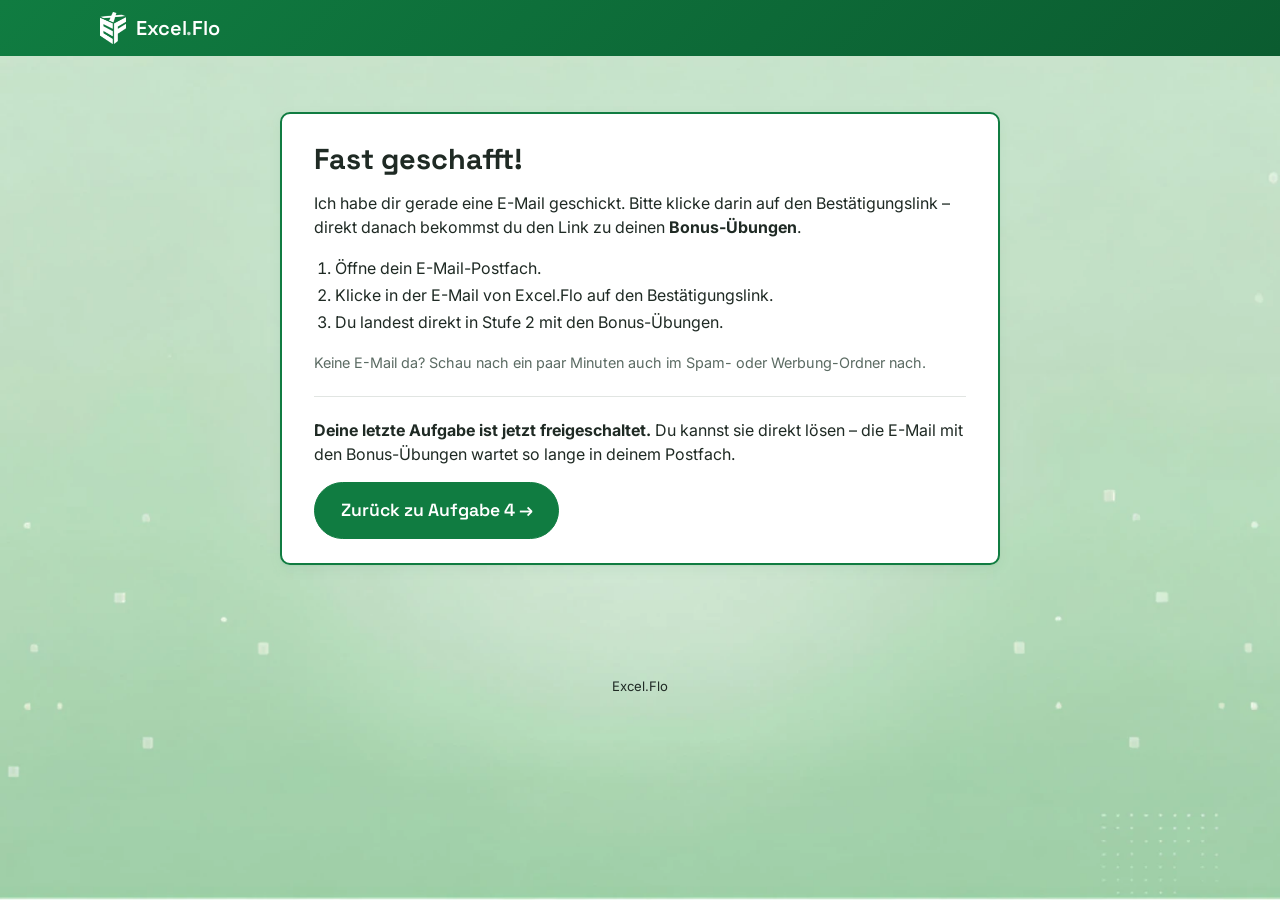
==== commit 4494fcc8: "Dankeseite: nach der Bestätigung direkt in Stufe 2 Co-Authored-By: Claude Opus 5.5 <noreply@anthropi" ====
--- a/danke.html
+++ b/danke.html
@@ -32,7 +32,7 @@
     <ol class="frei-danke__schritte">
       <li>Öffne dein E-Mail-Postfach.</li>
       <li>Klicke in der E-Mail von Excel.Flo auf den Bestätigungslink.</li>
-      <li>Du erhältst sofort eine zweite E-Mail mit dem Link zu den Bonus-Übungen.</li>
+      <li>Du landest direkt in Stufe 2 mit den Bonus-Übungen.</li>
     </ol>
     <p class="frei-danke__tipp">Keine E-Mail da? Schau nach ein paar Minuten auch im Spam- oder Werbung-Ordner nach.</p>
 
--- a/assets/geteilt/engine.css
+++ b/assets/geteilt/engine.css
@@ -1037,3 +1037,59 @@
   color: var(--text-muted);
   font-size: 0.9rem;
 }
+
+/* Funktionsvorschläge beim Tippen (=SU → SUMME …), Aussehen wie Excels AutoVervollständigen */
+.formula-fnlist {
+  display: none;
+  position: absolute;
+  z-index: 11;
+  margin: 0;
+  padding: 2px 0;
+  list-style: none;
+  min-width: 220px;
+  max-width: min(420px, calc(100% - 8px));
+  background: #FFFFFF;
+  border: 1px solid #C8C8C8;
+  border-radius: 2px;
+  box-shadow: 0 2px 8px rgba(0, 0, 0, 0.16);
+  font-family: var(--font-excel-ui);
+  font-size: 12.5px;
+  color: #262626;
+}
+
+.formula-fnlist.is-visible {
+  display: block;
+}
+
+.formula-fnlist__item {
+  display: flex;
+  flex-direction: column;
+  padding: 3px 9px;
+  cursor: pointer;
+}
+
+.formula-fnlist__item:hover {
+  background: #F0F0F0;
+}
+
+.formula-fnlist__item.is-active {
+  background: #DCEBF9;
+}
+
+.formula-fnlist__name {
+  font-weight: 600;
+}
+
+/* Syntax nur beim markierten Eintrag – wie Excels QuickInfo neben der Liste */
+.formula-fnlist__syntax {
+  display: none;
+  font-size: 11.5px;
+  color: #555;
+  white-space: nowrap;
+  overflow: hidden;
+  text-overflow: ellipsis;
+}
+
+.formula-fnlist__item.is-active .formula-fnlist__syntax {
+  display: block;
+}
--- a/assets/seite/seite.css
+++ b/assets/seite/seite.css
@@ -622,3 +622,97 @@
   font-size: 0.9rem;
   color: var(--text-muted);
 }
+
+/* ==========================================================================
+   Freischalt-Popup – erscheint einmal direkt nach Aufgabe 3 (Aufbau wie das
+   Shortcut-Turbo-Popup der Bonus-Übungen)
+   ========================================================================== */
+
+.frei-popup {
+  width: min(600px, calc(100% - 2rem));
+  max-height: calc(100% - 2rem);
+  overflow: auto;
+  padding: 2rem 2.2rem 1.6rem;
+  border: 0;
+  border-top: 8px solid var(--excel-green);
+  border-radius: 22px;
+  background: #fff;
+  color: var(--text-primary);
+  box-shadow: 0 24px 60px rgba(11, 61, 34, 0.28);
+}
+
+.frei-popup::backdrop {
+  background: rgba(20, 40, 28, 0.45);
+  backdrop-filter: blur(2px);
+}
+
+.frei-popup[open] {
+  animation: frei-popup-rein 0.25s ease-out;
+}
+
+@keyframes frei-popup-rein {
+  from { opacity: 0; transform: translateY(12px) scale(0.98); }
+}
+
+@media (prefers-reduced-motion: reduce) {
+  .frei-popup[open] { animation: none; }
+}
+
+/* Die Karte steht im Fenster ohne eigenen Rahmen */
+.frei-popup .frei-hinweis {
+  padding: 0;
+  border: 0;
+  box-shadow: none;
+  background: none;
+}
+
+.frei-popup .frei-hinweis__zaehler {
+  margin-right: 3rem;
+}
+
+.frei-popup .frei-hinweis h2 {
+  font-size: clamp(1.4rem, 4.5vw, 1.8rem);
+}
+
+.frei-popup__zu {
+  position: absolute;
+  top: 1rem;
+  right: 1rem;
+  width: 42px;
+  height: 42px;
+  border-radius: 50%;
+  border: 1px solid var(--bonus-rand);
+  background: #fff;
+  color: var(--text-muted);
+  font-size: 1.5rem;
+  line-height: 1;
+  cursor: pointer;
+}
+
+.frei-popup__zu:hover {
+  background: var(--bonus-hell);
+  color: var(--text-primary);
+}
+
+.frei-popup__spaeter {
+  display: block;
+  margin-top: 1rem;
+  padding: 0;
+  border: 0;
+  background: none;
+  font: inherit;
+  color: var(--text-muted);
+  text-decoration: underline;
+  text-underline-offset: 3px;
+  cursor: pointer;
+}
+
+.frei-popup__spaeter:hover {
+  color: var(--text-primary);
+}
+
+@media (max-width: 480px) {
+  .frei-popup {
+    padding: 1.6rem 1.3rem 1.3rem;
+  }
+}
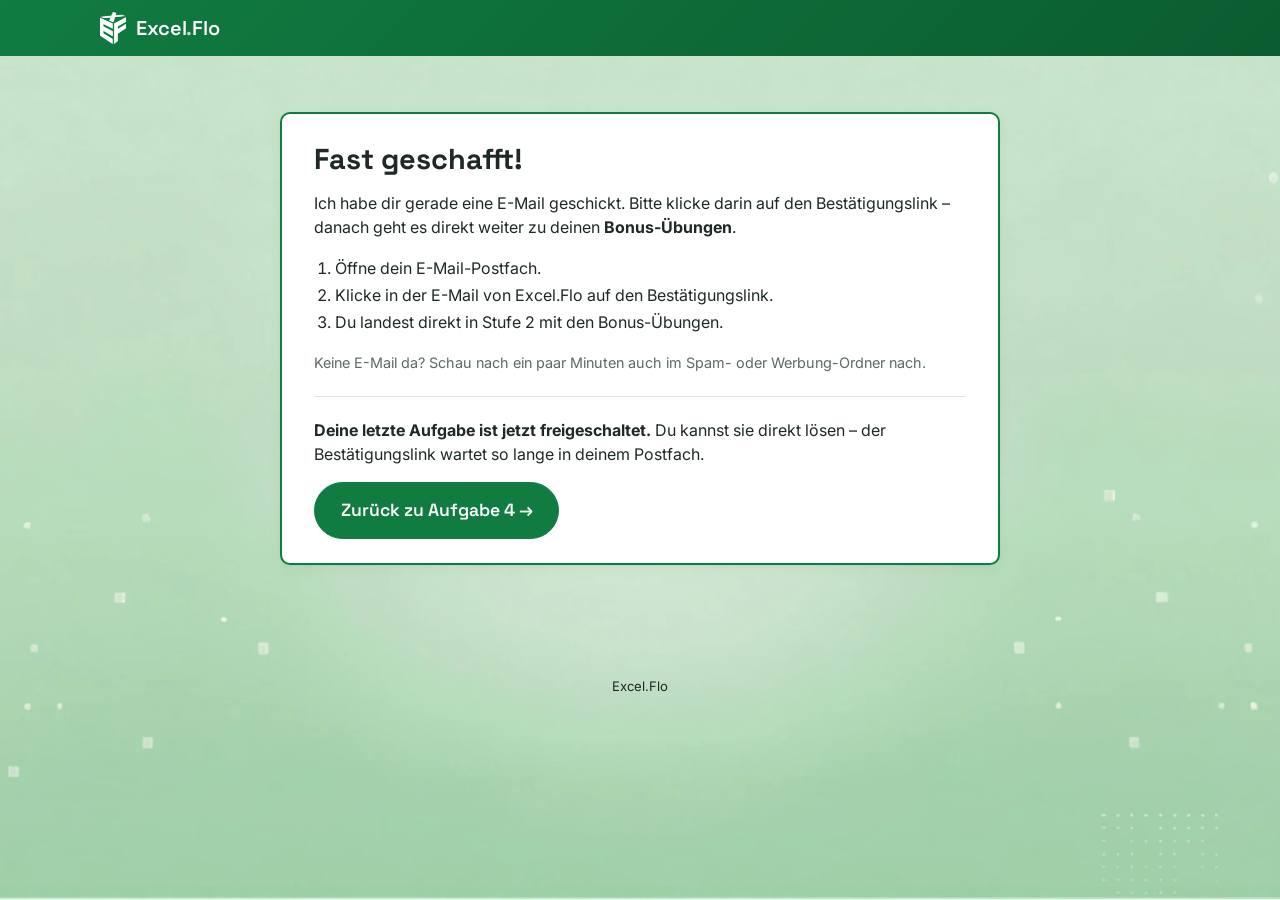
==== commit 8245630e: "Dankeseite: Texte an den direkten Weg in Stufe 2 angepasst Co-Authored-By: Claude Opus 5.5 <noreply@" ====
--- a/danke.html
+++ b/danke.html
@@ -28,7 +28,7 @@
 <main>
   <section class="frei-abschluss frei-danke" aria-labelledby="danke-titel">
     <h1 id="danke-titel">Fast geschafft!</h1>
-    <p>Ich habe dir gerade eine E-Mail geschickt. Bitte klicke darin auf den Bestätigungslink – direkt danach bekommst du den Link zu deinen <strong>Bonus-Übungen</strong>.</p>
+    <p>Ich habe dir gerade eine E-Mail geschickt. Bitte klicke darin auf den Bestätigungslink – danach geht es direkt weiter zu deinen <strong>Bonus-Übungen</strong>.</p>
     <ol class="frei-danke__schritte">
       <li>Öffne dein E-Mail-Postfach.</li>
       <li>Klicke in der E-Mail von Excel.Flo auf den Bestätigungslink.</li>
@@ -41,7 +41,7 @@
          Adresse liegen wie die Übungsseite – in Klick-Tipp als Bestätigungsseite
          https://uebungen.excel-flo.de/danke.html eintragen. -->
     <div class="frei-danke__weiter">
-      <p><strong>Deine letzte Aufgabe ist jetzt freigeschaltet.</strong> Du kannst sie direkt lösen – die E-Mail mit den Bonus-Übungen wartet so lange in deinem Postfach.</p>
+      <p><strong>Deine letzte Aufgabe ist jetzt freigeschaltet.</strong> Du kannst sie direkt lösen – der Bestätigungslink wartet so lange in deinem Postfach.</p>
       <a class="bonus-btn bonus-btn--gross" href="./">Zurück zu Aufgabe 4 →</a>
     </div>
   </section>
